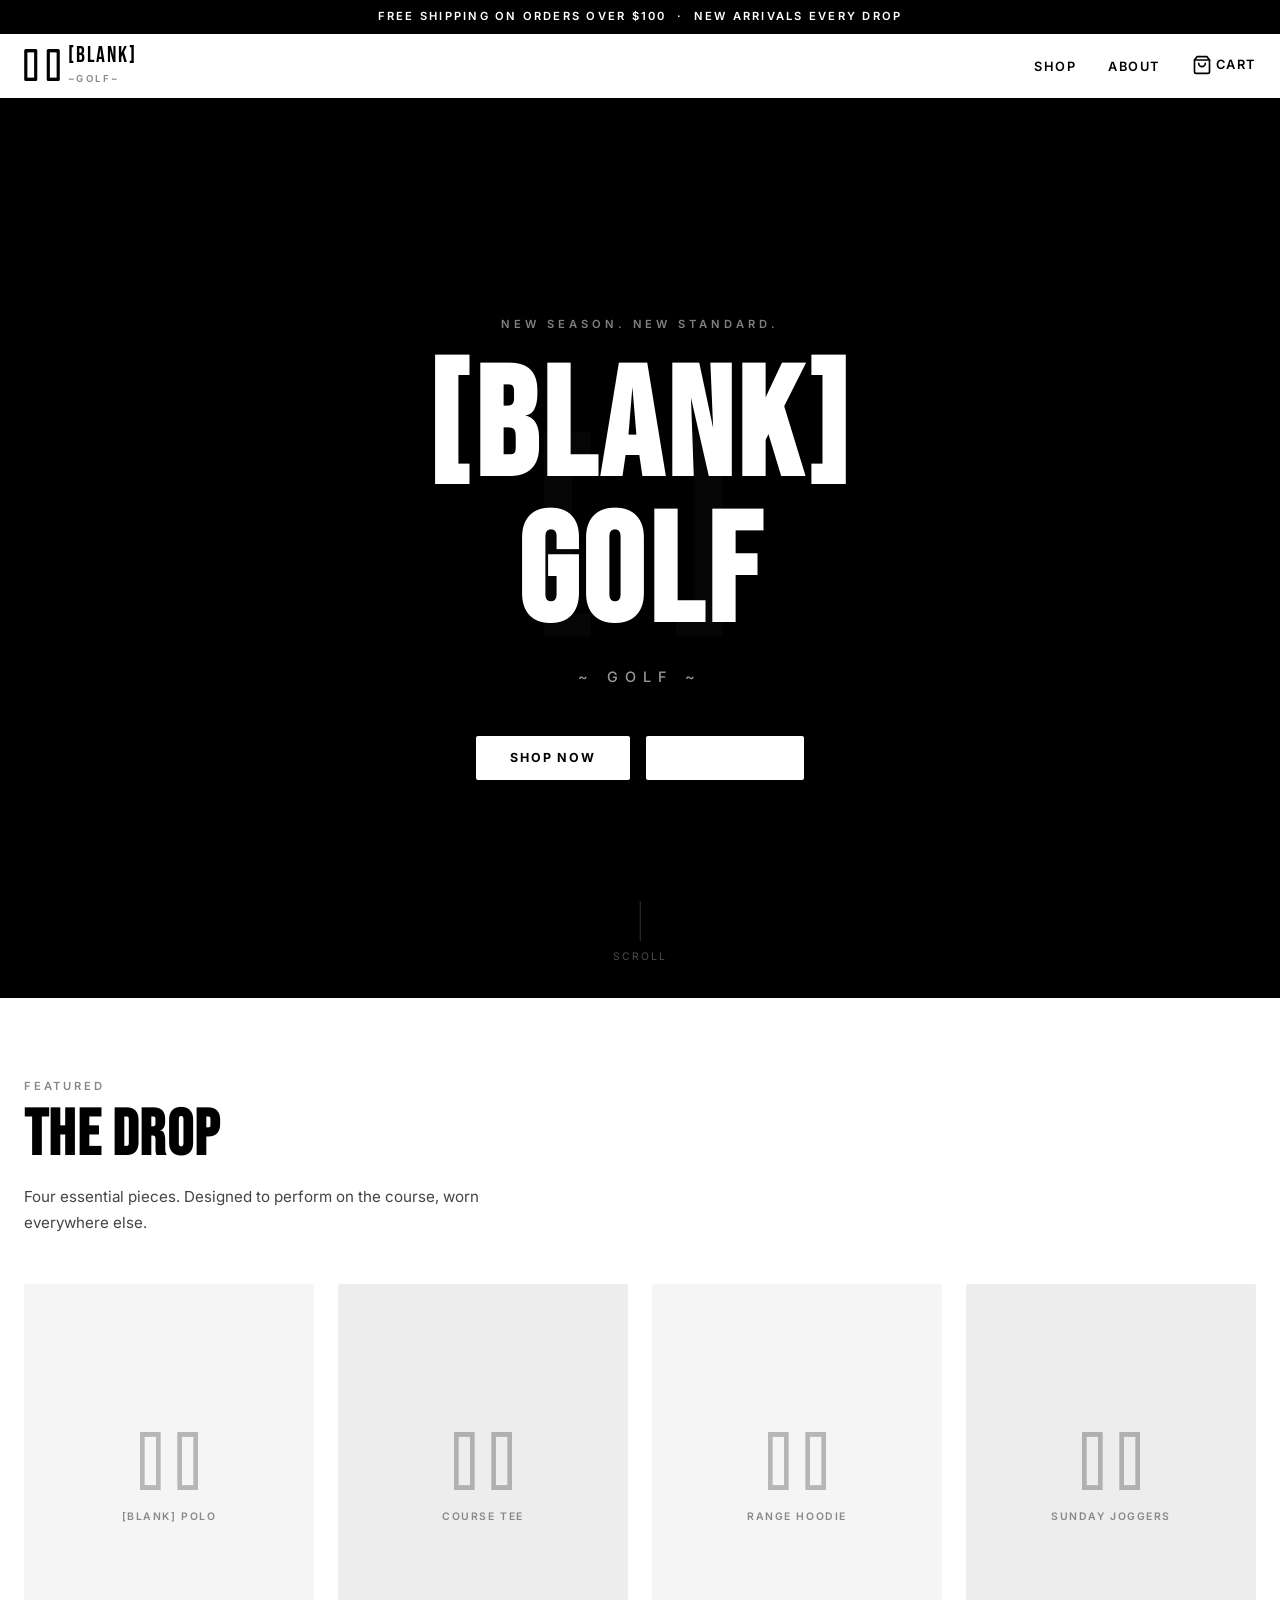
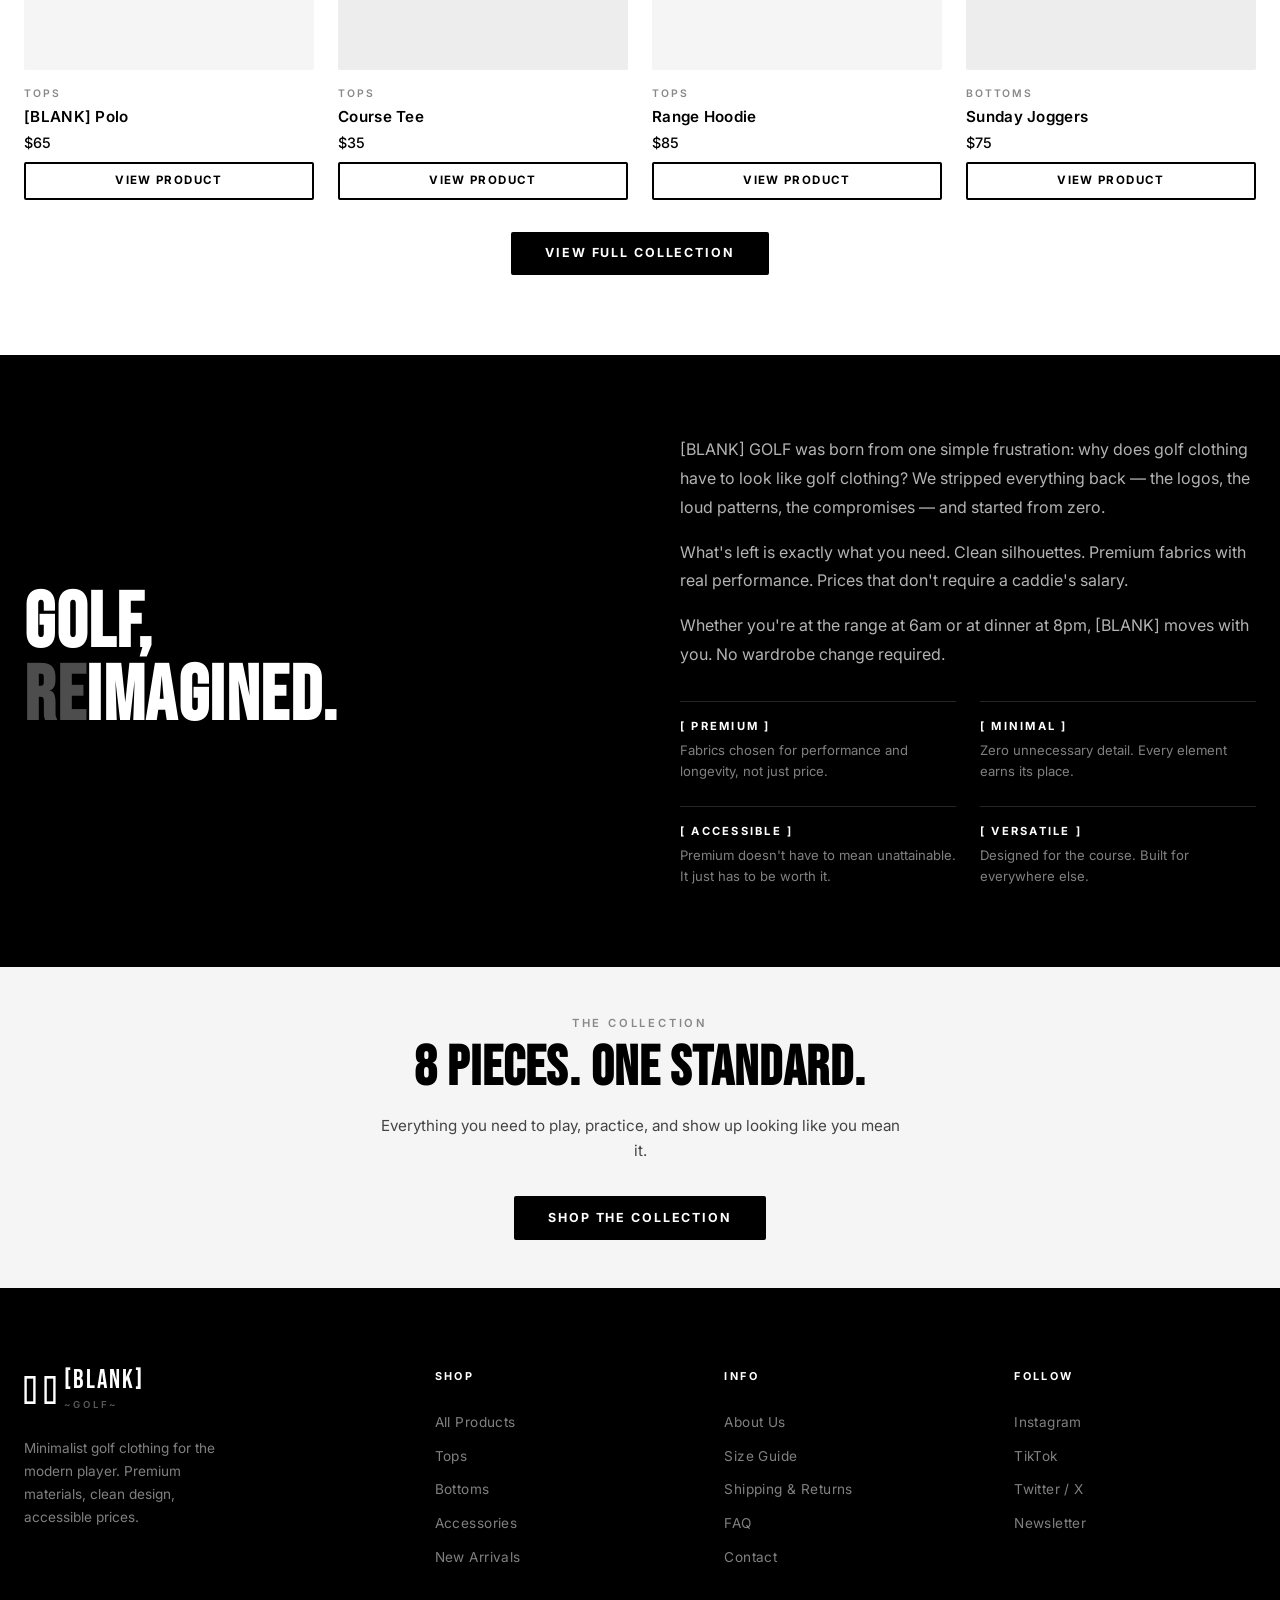
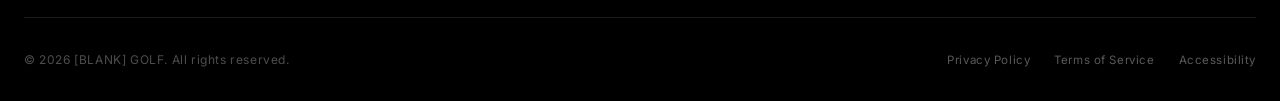
==== index.html @ a679d8b0 "Launch [BLANK] Golf ecommerce website Full static ecommerce site with homepage, shop, product detail" ====
<!DOCTYPE html>
<html lang="en">
<head>
  <meta charset="UTF-8" />
  <meta name="viewport" content="width=device-width, initial-scale=1.0" />
  <meta name="description" content="[BLANK] GOLF — Minimalist golf clothing designed for the modern player. Premium quality at accessible prices." />
  <title>[BLANK] GOLF</title>
  <link rel="preconnect" href="https://fonts.googleapis.com" />
  <link rel="preconnect" href="https://fonts.gstatic.com" crossorigin />
  <link href="https://fonts.googleapis.com/css2?family=Bebas+Neue&family=Inter:wght@300;400;500;600;700&display=swap" rel="stylesheet" />
  <link rel="stylesheet" href="css/style.css" />

  <!-- Favicon: bracket icon SVG -->
  <link rel="icon" type="image/svg+xml" href="data:image/svg+xml,%3Csvg xmlns='http://www.w3.org/2000/svg' viewBox='0 0 32 32'%3E%3Crect x='2' y='2' width='7' height='28' fill='none' stroke='%23000' stroke-width='2.5'/%3E%3Crect x='23' y='2' width='7' height='28' fill='none' stroke='%23000' stroke-width='2.5'/%3E%3C/svg%3E" />
</head>
<body>

  <!-- Promo Bar -->
  <div class="promo-bar" role="banner">
    Free shipping on orders over $100 &nbsp;·&nbsp; New arrivals every drop
  </div>

  <!-- Navigation -->
  <nav class="nav" role="navigation" aria-label="Main navigation">
    <div class="container">
      <div class="nav__inner">
        <!-- Logo -->
        <a href="index.html" class="nav__logo" aria-label="[BLANK] GOLF — Home">
          <svg class="nav__logo-svg" viewBox="0 0 40 40" fill="none" xmlns="http://www.w3.org/2000/svg" aria-hidden="true">
            <rect x="2" y="4" width="11" height="32" fill="none" stroke="#000" stroke-width="3.5" stroke-linejoin="round"/>
            <line x1="2" y1="4" x2="13" y2="4" stroke="#000" stroke-width="3.5"/>
            <line x1="2" y1="36" x2="13" y2="36" stroke="#000" stroke-width="3.5"/>
            <rect x="27" y="4" width="11" height="32" fill="none" stroke="#000" stroke-width="3.5" stroke-linejoin="round"/>
            <line x1="27" y1="4" x2="38" y2="4" stroke="#000" stroke-width="3.5"/>
            <line x1="27" y1="36" x2="38" y2="36" stroke="#000" stroke-width="3.5"/>
          </svg>
          <div>
            <span class="nav__logo-text">[BLANK]</span>
            <span class="nav__logo-sub">~golf~</span>
          </div>
        </a>

        <!-- Links -->
        <ul class="nav__links" role="list">
          <li><a href="shop.html" class="nav__link">Shop</a></li>
          <li><a href="index.html#about" class="nav__link">About</a></li>
          <li>
            <a href="cart.html" class="nav__link nav__cart" aria-label="Shopping cart">
              <svg class="nav__cart-icon" viewBox="0 0 24 24" fill="none" stroke="currentColor" stroke-width="2" stroke-linecap="round" stroke-linejoin="round" aria-hidden="true">
                <path d="M6 2L3 6v14a2 2 0 002 2h14a2 2 0 002-2V6l-3-4z"/>
                <line x1="3" y1="6" x2="21" y2="6"/>
                <path d="M16 10a4 4 0 01-8 0"/>
              </svg>
              Cart
              <span class="cart-badge" aria-live="polite" aria-label="items in cart">0</span>
            </a>
          </li>
        </ul>

        <!-- Mobile toggle -->
        <button class="nav__mobile-toggle" aria-label="Toggle menu" aria-expanded="false">
          <span></span>
          <span></span>
          <span></span>
        </button>
      </div>
    </div>
  </nav>

  <main>
    <!-- Hero Section -->
    <section class="hero" aria-label="Hero">
      <div class="hero__bg-text" aria-hidden="true">[ ]</div>
      <div class="hero__content">
        <p class="hero__eyebrow">New Season. New Standard.</p>
        <h1 class="hero__title">
          <span>[BLANK]</span>
          <span>GOLF</span>
        </h1>
        <p class="hero__subtitle">~&nbsp;Golf&nbsp;~</p>
        <div class="hero__cta">
          <a href="shop.html" class="btn btn--white">Shop Now</a>
          <a href="index.html#about" class="btn btn--outline" style="border-color:rgba(255,255,255,0.3);color:#fff;">Our Story</a>
        </div>
      </div>
      <div class="hero__scroll" aria-hidden="true">
        <div class="hero__scroll-line"></div>
        <span>Scroll</span>
      </div>
    </section>

    <!-- Featured Products -->
    <section class="section" aria-labelledby="featured-title">
      <div class="container">
        <header class="section-header fade-in">
          <p class="section-label">Featured</p>
          <h2 class="section-title" id="featured-title">The Drop</h2>
          <p class="section-desc">Four essential pieces. Designed to perform on the course, worn everywhere else.</p>
        </header>

        <div class="product-grid" role="list">

          <!-- Product 1: Polo -->
          <article class="product-card fade-in" role="listitem">
            <a href="product.html" class="product-card__image-wrap" aria-label="View [BLANK] Polo details">
              <div class="product-image">
                <svg class="product-image__bracket" width="64" height="64" viewBox="0 0 48 48" fill="none" xmlns="http://www.w3.org/2000/svg" aria-hidden="true">
                  <rect x="4" y="4" width="12" height="40" fill="none" stroke="#000" stroke-width="3.5"/>
                  <line x1="4" y1="4" x2="16" y2="4" stroke="#000" stroke-width="3.5"/>
                  <line x1="4" y1="44" x2="16" y2="44" stroke="#000" stroke-width="3.5"/>
                  <rect x="32" y="4" width="12" height="40" fill="none" stroke="#000" stroke-width="3.5"/>
                  <line x1="32" y1="4" x2="44" y2="4" stroke="#000" stroke-width="3.5"/>
                  <line x1="32" y1="44" x2="44" y2="44" stroke="#000" stroke-width="3.5"/>
                </svg>
                <span class="product-image__name">[BLANK] Polo</span>
              </div>
              <div class="product-card__overlay">
                <button class="product-card__quick-add"
                  data-add-to-cart
                  data-product-id="blank-polo"
                  data-product-name="[BLANK] Polo"
                  data-product-price="65"
                  data-product-category="tops"
                  aria-label="Quick add [BLANK] Polo to cart">
                  Quick Add
                </button>
              </div>
            </a>
            <div class="product-card__info">
              <p class="product-card__category">Tops</p>
              <h3 class="product-card__name"><a href="product.html">[BLANK] Polo</a></h3>
              <p class="product-card__price">$65</p>
              <a href="product.html" class="btn btn--outline product-card__btn">View Product</a>
            </div>
          </article>

          <!-- Product 2: Course Tee -->
          <article class="product-card fade-in" role="listitem" style="transition-delay:0.1s">
            <a href="product.html" class="product-card__image-wrap" aria-label="View Course Tee details">
              <div class="product-image" style="background:#ededed;">
                <svg class="product-image__bracket" width="64" height="64" viewBox="0 0 48 48" fill="none" xmlns="http://www.w3.org/2000/svg" aria-hidden="true">
                  <rect x="4" y="4" width="12" height="40" fill="none" stroke="#000" stroke-width="3.5"/>
                  <line x1="4" y1="4" x2="16" y2="4" stroke="#000" stroke-width="3.5"/>
                  <line x1="4" y1="44" x2="16" y2="44" stroke="#000" stroke-width="3.5"/>
                  <rect x="32" y="4" width="12" height="40" fill="none" stroke="#000" stroke-width="3.5"/>
                  <line x1="32" y1="4" x2="44" y2="4" stroke="#000" stroke-width="3.5"/>
                  <line x1="32" y1="44" x2="44" y2="44" stroke="#000" stroke-width="3.5"/>
                </svg>
                <span class="product-image__name">Course Tee</span>
              </div>
              <div class="product-card__overlay">
                <button class="product-card__quick-add"
                  data-add-to-cart
                  data-product-id="course-tee"
                  data-product-name="Course Tee"
                  data-product-price="35"
                  data-product-category="tops"
                  aria-label="Quick add Course Tee to cart">
                  Quick Add
                </button>
              </div>
            </a>
            <div class="product-card__info">
              <p class="product-card__category">Tops</p>
              <h3 class="product-card__name"><a href="shop.html">Course Tee</a></h3>
              <p class="product-card__price">$35</p>
              <a href="shop.html" class="btn btn--outline product-card__btn">View Product</a>
            </div>
          </article>

          <!-- Product 3: Range Hoodie -->
          <article class="product-card fade-in" role="listitem" style="transition-delay:0.2s">
            <a href="shop.html" class="product-card__image-wrap" aria-label="View Range Hoodie details">
              <div class="product-image">
                <svg class="product-image__bracket" width="64" height="64" viewBox="0 0 48 48" fill="none" xmlns="http://www.w3.org/2000/svg" aria-hidden="true">
                  <rect x="4" y="4" width="12" height="40" fill="none" stroke="#000" stroke-width="3.5"/>
                  <line x1="4" y1="4" x2="16" y2="4" stroke="#000" stroke-width="3.5"/>
                  <line x1="4" y1="44" x2="16" y2="44" stroke="#000" stroke-width="3.5"/>
                  <rect x="32" y="4" width="12" height="40" fill="none" stroke="#000" stroke-width="3.5"/>
                  <line x1="32" y1="4" x2="44" y2="4" stroke="#000" stroke-width="3.5"/>
                  <line x1="32" y1="44" x2="44" y2="44" stroke="#000" stroke-width="3.5"/>
                </svg>
                <span class="product-image__name">Range Hoodie</span>
              </div>
              <div class="product-card__overlay">
                <button class="product-card__quick-add"
                  data-add-to-cart
                  data-product-id="range-hoodie"
                  data-product-name="Range Hoodie"
                  data-product-price="85"
                  data-product-category="tops"
                  aria-label="Quick add Range Hoodie to cart">
                  Quick Add
                </button>
              </div>
            </a>
            <div class="product-card__info">
              <p class="product-card__category">Tops</p>
              <h3 class="product-card__name"><a href="shop.html">Range Hoodie</a></h3>
              <p class="product-card__price">$85</p>
              <a href="shop.html" class="btn btn--outline product-card__btn">View Product</a>
            </div>
          </article>

          <!-- Product 4: Sunday Joggers -->
          <article class="product-card fade-in" role="listitem" style="transition-delay:0.3s">
            <a href="shop.html" class="product-card__image-wrap" aria-label="View Sunday Joggers details">
              <div class="product-image" style="background:#ededed;">
                <svg class="product-image__bracket" width="64" height="64" viewBox="0 0 48 48" fill="none" xmlns="http://www.w3.org/2000/svg" aria-hidden="true">
                  <rect x="4" y="4" width="12" height="40" fill="none" stroke="#000" stroke-width="3.5"/>
                  <line x1="4" y1="4" x2="16" y2="4" stroke="#000" stroke-width="3.5"/>
                  <line x1="4" y1="44" x2="16" y2="44" stroke="#000" stroke-width="3.5"/>
                  <rect x="32" y="4" width="12" height="40" fill="none" stroke="#000" stroke-width="3.5"/>
                  <line x1="32" y1="4" x2="44" y2="4" stroke="#000" stroke-width="3.5"/>
                  <line x1="32" y1="44" x2="44" y2="44" stroke="#000" stroke-width="3.5"/>
                </svg>
                <span class="product-image__name">Sunday Joggers</span>
              </div>
              <div class="product-card__overlay">
                <button class="product-card__quick-add"
                  data-add-to-cart
                  data-product-id="sunday-joggers"
                  data-product-name="Sunday Joggers"
                  data-product-price="75"
                  data-product-category="bottoms"
                  aria-label="Quick add Sunday Joggers to cart">
                  Quick Add
                </button>
              </div>
            </a>
            <div class="product-card__info">
              <p class="product-card__category">Bottoms</p>
              <h3 class="product-card__name"><a href="shop.html">Sunday Joggers</a></h3>
              <p class="product-card__price">$75</p>
              <a href="shop.html" class="btn btn--outline product-card__btn">View Product</a>
            </div>
          </article>

        </div>

        <div class="text-center mt-xl fade-in">
          <a href="shop.html" class="btn btn--primary">View Full Collection</a>
        </div>
      </div>
    </section>

    <!-- Brand Statement Section -->
    <section class="brand-statement" id="about" aria-labelledby="brand-heading">
      <div class="container">
        <div class="brand-statement__inner">
          <div class="fade-in">
            <h2 class="brand-statement__heading" id="brand-heading">
              Golf,<br />
              <em>Re</em>imagined.
            </h2>
          </div>
          <div class="fade-in" style="transition-delay:0.15s">
            <div class="brand-statement__body">
              <p>
                [BLANK] GOLF was born from one simple frustration: why does golf clothing
                have to look like golf clothing? We stripped everything back — the logos,
                the loud patterns, the compromises — and started from zero.
              </p>
              <p>
                What's left is exactly what you need. Clean silhouettes. Premium fabrics
                with real performance. Prices that don't require a caddie's salary.
              </p>
              <p>
                Whether you're at the range at 6am or at dinner at 8pm, [BLANK] moves
                with you. No wardrobe change required.
              </p>
            </div>
            <div class="brand-statement__pillars">
              <div class="brand-pillar fade-in" style="transition-delay:0.2s">
                <p class="brand-pillar__title">[ Premium ]</p>
                <p class="brand-pillar__desc">Fabrics chosen for performance and longevity, not just price.</p>
              </div>
              <div class="brand-pillar fade-in" style="transition-delay:0.25s">
                <p class="brand-pillar__title">[ Minimal ]</p>
                <p class="brand-pillar__desc">Zero unnecessary detail. Every element earns its place.</p>
              </div>
              <div class="brand-pillar fade-in" style="transition-delay:0.3s">
                <p class="brand-pillar__title">[ Accessible ]</p>
                <p class="brand-pillar__desc">Premium doesn't have to mean unattainable. It just has to be worth it.</p>
              </div>
              <div class="brand-pillar fade-in" style="transition-delay:0.35s">
                <p class="brand-pillar__title">[ Versatile ]</p>
                <p class="brand-pillar__desc">Designed for the course. Built for everywhere else.</p>
              </div>
            </div>
          </div>
        </div>
      </div>
    </section>

    <!-- Final CTA Strip -->
    <section class="section section--sm" aria-label="Call to action" style="background:var(--gray-light);">
      <div class="container text-center">
        <div class="fade-in">
          <p class="section-label">The Collection</p>
          <h2 class="section-title" style="font-size:clamp(2rem,5vw,3.5rem);">8 Pieces. One Standard.</h2>
          <p class="section-desc" style="margin:var(--spacing-md) auto var(--spacing-xl);">Everything you need to play, practice, and show up looking like you mean it.</p>
          <a href="shop.html" class="btn btn--primary">Shop the Collection</a>
        </div>
      </div>
    </section>

  </main>

  <!-- Footer -->
  <footer class="footer" role="contentinfo">
    <div class="container">
      <div class="footer__inner">
        <!-- Brand Column -->
        <div>
          <div class="footer__brand-logo">
            <svg width="32" height="32" viewBox="0 0 40 40" fill="none" xmlns="http://www.w3.org/2000/svg" aria-hidden="true">
              <rect x="2" y="4" width="11" height="32" fill="none" stroke="#fff" stroke-width="3"/>
              <line x1="2" y1="4" x2="13" y2="4" stroke="#fff" stroke-width="3"/>
              <line x1="2" y1="36" x2="13" y2="36" stroke="#fff" stroke-width="3"/>
              <rect x="27" y="4" width="11" height="32" fill="none" stroke="#fff" stroke-width="3"/>
              <line x1="27" y1="4" x2="38" y2="4" stroke="#fff" stroke-width="3"/>
              <line x1="27" y1="36" x2="38" y2="36" stroke="#fff" stroke-width="3"/>
            </svg>
            <div>
              <span class="footer__brand-name">[BLANK]</span>
              <span class="footer__brand-sub">~golf~</span>
            </div>
          </div>
          <p class="footer__tagline">Minimalist golf clothing for the modern player. Premium materials, clean design, accessible prices.</p>
        </div>

        <!-- Shop Column -->
        <div>
          <p class="footer__col-title">Shop</p>
          <ul class="footer__links">
            <li><a href="shop.html" class="footer__link">All Products</a></li>
            <li><a href="shop.html" class="footer__link">Tops</a></li>
            <li><a href="shop.html" class="footer__link">Bottoms</a></li>
            <li><a href="shop.html" class="footer__link">Accessories</a></li>
            <li><a href="shop.html" class="footer__link">New Arrivals</a></li>
          </ul>
        </div>

        <!-- Info Column -->
        <div>
          <p class="footer__col-title">Info</p>
          <ul class="footer__links">
            <li><a href="index.html#about" class="footer__link">About Us</a></li>
            <li><a href="#" class="footer__link">Size Guide</a></li>
            <li><a href="#" class="footer__link">Shipping &amp; Returns</a></li>
            <li><a href="#" class="footer__link">FAQ</a></li>
            <li><a href="#" class="footer__link">Contact</a></li>
          </ul>
        </div>

        <!-- Follow Column -->
        <div>
          <p class="footer__col-title">Follow</p>
          <ul class="footer__links">
            <li><a href="#" class="footer__link">Instagram</a></li>
            <li><a href="#" class="footer__link">TikTok</a></li>
            <li><a href="#" class="footer__link">Twitter / X</a></li>
            <li><a href="#" class="footer__link">Newsletter</a></li>
          </ul>
        </div>
      </div>

      <div class="footer__bottom">
        <p class="footer__copy">&copy; 2026 [BLANK] GOLF. All rights reserved.</p>
        <nav class="footer__bottom-links" aria-label="Legal">
          <a href="#" class="footer__bottom-link">Privacy Policy</a>
          <a href="#" class="footer__bottom-link">Terms of Service</a>
          <a href="#" class="footer__bottom-link">Accessibility</a>
        </nav>
      </div>
    </div>
  </footer>

  <div id="toast" class="toast" role="alert" aria-live="polite"></div>
  <script src="js/main.js"></script>
</body>
</html>
---- css/style.css ----
/* =========================================
   [BLANK] GOLF — Main Stylesheet
   ========================================= */

@import url('https://fonts.googleapis.com/css2?family=Bebas+Neue&family=Inter:wght@300;400;500;600;700&display=swap');

/* =========================================
   CSS Custom Properties
   ========================================= */
:root {
  --black: #000000;
  --white: #ffffff;
  --gray-light: #f5f5f5;
  --gray-mid: #e0e0e0;
  --gray-dark: #888888;
  --gray-text: #444444;

  --font-heading: 'Bebas Neue', 'Arial Narrow', Arial, sans-serif;
  --font-body: 'Inter', -apple-system, BlinkMacSystemFont, 'Segoe UI', sans-serif;

  --spacing-xs: 0.25rem;
  --spacing-sm: 0.5rem;
  --spacing-md: 1rem;
  --spacing-lg: 1.5rem;
  --spacing-xl: 2rem;
  --spacing-2xl: 3rem;
  --spacing-3xl: 5rem;

  --border-radius: 2px;
  --transition: 0.2s ease;
  --transition-slow: 0.4s ease;

  --nav-height: 64px;
  --max-width: 1280px;
  --content-width: 1100px;
}

/* =========================================
   Reset & Base
   ========================================= */
*, *::before, *::after {
  box-sizing: border-box;
  margin: 0;
  padding: 0;
}

html {
  font-size: 16px;
  scroll-behavior: smooth;
  -webkit-text-size-adjust: 100%;
}

body {
  font-family: var(--font-body);
  font-weight: 400;
  color: var(--black);
  background-color: var(--white);
  line-height: 1.6;
  -webkit-font-smoothing: antialiased;
  -moz-osx-font-smoothing: grayscale;
}

img {
  max-width: 100%;
  height: auto;
  display: block;
}

a {
  color: inherit;
  text-decoration: none;
}

button {
  cursor: pointer;
  font-family: var(--font-body);
  border: none;
  background: none;
  font-size: inherit;
}

ul, ol {
  list-style: none;
}

/* =========================================
   Typography
   ========================================= */
h1, h2, h3, h4, h5 {
  font-family: var(--font-heading);
  line-height: 1.05;
  letter-spacing: 0.02em;
}

.label {
  font-family: var(--font-body);
  font-size: 0.7rem;
  font-weight: 600;
  letter-spacing: 0.18em;
  text-transform: uppercase;
}

.small-caps {
  font-variant: small-caps;
  font-size: 0.85em;
  letter-spacing: 0.1em;
}

/* =========================================
   Layout Utilities
   ========================================= */
.container {
  width: 100%;
  max-width: var(--max-width);
  margin: 0 auto;
  padding: 0 var(--spacing-lg);
}

.container--narrow {
  max-width: var(--content-width);
}

.section {
  padding: var(--spacing-3xl) 0;
}

.section--sm {
  padding: var(--spacing-2xl) 0;
}

.grid-2 {
  display: grid;
  grid-template-columns: 1fr 1fr;
  gap: var(--spacing-xl);
}

.grid-4 {
  display: grid;
  grid-template-columns: repeat(4, 1fr);
  gap: var(--spacing-xl);
}

/* =========================================
   Navigation
   ========================================= */
.nav {
  position: sticky;
  top: 0;
  z-index: 1000;
  background: var(--white);
  height: var(--nav-height);
  display: flex;
  align-items: center;
  border-bottom: 1px solid transparent;
  transition: border-color var(--transition);
}

.nav.scrolled {
  border-bottom-color: var(--gray-mid);
}

.nav__inner {
  display: flex;
  align-items: center;
  justify-content: space-between;
  width: 100%;
}

.nav__logo {
  display: flex;
  align-items: center;
  gap: var(--spacing-sm);
  text-decoration: none;
}

.nav__logo-svg {
  width: 36px;
  height: 36px;
  flex-shrink: 0;
}

.nav__logo-text {
  font-family: var(--font-heading);
  font-size: 1.4rem;
  letter-spacing: 0.08em;
  line-height: 1;
  color: var(--black);
}

.nav__logo-sub {
  font-family: var(--font-body);
  font-size: 0.6rem;
  font-weight: 600;
  letter-spacing: 0.25em;
  text-transform: uppercase;
  color: var(--gray-dark);
  display: block;
  margin-top: 1px;
}

.nav__links {
  display: flex;
  align-items: center;
  gap: var(--spacing-xl);
}

.nav__link {
  font-family: var(--font-body);
  font-size: 0.8rem;
  font-weight: 600;
  letter-spacing: 0.12em;
  text-transform: uppercase;
  color: var(--black);
  text-decoration: none;
  position: relative;
  transition: opacity var(--transition);
}

.nav__link::after {
  content: '';
  position: absolute;
  bottom: -3px;
  left: 0;
  width: 0;
  height: 1px;
  background: var(--black);
  transition: width var(--transition);
}

.nav__link:hover::after,
.nav__link.active::after {
  width: 100%;
}

.nav__link:hover {
  opacity: 0.7;
}

.nav__cart {
  position: relative;
  display: flex;
  align-items: center;
  gap: var(--spacing-xs);
}

.nav__cart-icon {
  width: 20px;
  height: 20px;
}

.cart-badge {
  position: absolute;
  top: -8px;
  right: -10px;
  background: var(--black);
  color: var(--white);
  font-size: 0.6rem;
  font-weight: 700;
  width: 18px;
  height: 18px;
  border-radius: 50%;
  display: flex;
  align-items: center;
  justify-content: center;
  opacity: 0;
  transform: scale(0);
  transition: opacity var(--transition), transform var(--transition);
}

.cart-badge.visible {
  opacity: 1;
  transform: scale(1);
}

.nav__mobile-toggle {
  display: none;
  flex-direction: column;
  gap: 5px;
  width: 24px;
  cursor: pointer;
  padding: 4px;
}

.nav__mobile-toggle span {
  display: block;
  width: 100%;
  height: 2px;
  background: var(--black);
  transition: var(--transition);
}

/* =========================================
   Buttons
   ========================================= */
.btn {
  display: inline-flex;
  align-items: center;
  justify-content: center;
  font-family: var(--font-body);
  font-size: 0.78rem;
  font-weight: 700;
  letter-spacing: 0.15em;
  text-transform: uppercase;
  padding: 0.85rem 2rem;
  border: 2px solid var(--black);
  cursor: pointer;
  transition: background var(--transition), color var(--transition), transform 0.15s ease;
  border-radius: var(--border-radius);
  text-decoration: none;
  white-space: nowrap;
  line-height: 1;
}

.btn--primary {
  background: var(--black);
  color: var(--white);
}

.btn--primary:hover {
  background: var(--white);
  color: var(--black);
}

.btn--outline {
  background: var(--white);
  color: var(--black);
}

.btn--outline:hover {
  background: var(--black);
  color: var(--white);
}

.btn--white {
  background: var(--white);
  color: var(--black);
  border-color: var(--white);
}

.btn--white:hover {
  background: transparent;
  color: var(--white);
  border-color: var(--white);
}

.btn--full {
  width: 100%;
}

.btn:active {
  transform: scale(0.98);
}

.btn:disabled {
  opacity: 0.4;
  cursor: not-allowed;
}

/* =========================================
   Hero Section
   ========================================= */
.hero {
  background: var(--black);
  min-height: 100vh;
  min-height: 100dvh;
  display: flex;
  align-items: center;
  justify-content: center;
  position: relative;
  overflow: hidden;
}

.hero__bg-text {
  position: absolute;
  font-family: var(--font-heading);
  font-size: clamp(8rem, 20vw, 22rem);
  color: rgba(255, 255, 255, 0.025);
  white-space: nowrap;
  user-select: none;
  pointer-events: none;
  letter-spacing: 0.05em;
  top: 50%;
  left: 50%;
  transform: translate(-50%, -50%);
  line-height: 1;
}

.hero__content {
  position: relative;
  z-index: 1;
  text-align: center;
  padding: var(--spacing-2xl) var(--spacing-lg);
}

.hero__eyebrow {
  font-family: var(--font-body);
  font-size: 0.7rem;
  font-weight: 600;
  letter-spacing: 0.35em;
  text-transform: uppercase;
  color: rgba(255, 255, 255, 0.5);
  margin-bottom: var(--spacing-lg);
}

.hero__title {
  font-family: var(--font-heading);
  font-size: clamp(4rem, 12vw, 10rem);
  color: var(--white);
  line-height: 0.95;
  letter-spacing: 0.03em;
  margin-bottom: var(--spacing-md);
}

.hero__title span {
  display: block;
}

.hero__subtitle {
  font-family: var(--font-body);
  font-size: clamp(0.75rem, 2vw, 0.9rem);
  font-weight: 500;
  letter-spacing: 0.5em;
  text-transform: uppercase;
  color: rgba(255, 255, 255, 0.6);
  margin-bottom: var(--spacing-2xl);
}

.hero__cta {
  display: flex;
  gap: var(--spacing-md);
  justify-content: center;
  flex-wrap: wrap;
}

.hero__scroll {
  position: absolute;
  bottom: var(--spacing-xl);
  left: 50%;
  transform: translateX(-50%);
  display: flex;
  flex-direction: column;
  align-items: center;
  gap: var(--spacing-sm);
  color: rgba(255, 255, 255, 0.3);
  font-size: 0.65rem;
  letter-spacing: 0.2em;
  text-transform: uppercase;
}

.hero__scroll-line {
  width: 1px;
  height: 40px;
  background: rgba(255, 255, 255, 0.2);
  animation: scrollPulse 2s ease infinite;
}

@keyframes scrollPulse {
  0%, 100% { opacity: 0.2; }
  50% { opacity: 0.8; }
}

/* =========================================
   Section Headers
   ========================================= */
.section-header {
  margin-bottom: var(--spacing-2xl);
}

.section-header--center {
  text-align: center;
}

.section-label {
  font-size: 0.7rem;
  font-weight: 600;
  letter-spacing: 0.25em;
  text-transform: uppercase;
  color: var(--gray-dark);
  margin-bottom: var(--spacing-sm);
}

.section-title {
  font-family: var(--font-heading);
  font-size: clamp(2.5rem, 5vw, 4rem);
  line-height: 1;
  letter-spacing: 0.02em;
}

.section-desc {
  font-size: 0.95rem;
  color: var(--gray-text);
  margin-top: var(--spacing-md);
  max-width: 520px;
  line-height: 1.7;
}

.section-header--center .section-desc {
  margin-left: auto;
  margin-right: auto;
}

/* =========================================
   Product Cards
   ========================================= */
.product-grid {
  display: grid;
  grid-template-columns: repeat(4, 1fr);
  gap: var(--spacing-lg);
}

.product-grid--3 {
  grid-template-columns: repeat(3, 1fr);
}

.product-card {
  display: flex;
  flex-direction: column;
  cursor: pointer;
  group: true;
}

.product-card__image-wrap {
  position: relative;
  overflow: hidden;
  background: var(--gray-light);
  aspect-ratio: 3/4;
  margin-bottom: var(--spacing-md);
  border-radius: var(--border-radius);
}

.product-card__image-wrap:hover .product-card__overlay {
  opacity: 1;
}

.product-card__image-wrap:hover .product-image {
  transform: scale(1.04);
}

.product-image {
  width: 100%;
  height: 100%;
  display: flex;
  align-items: center;
  justify-content: center;
  flex-direction: column;
  gap: var(--spacing-md);
  transition: transform var(--transition-slow);
  background: var(--gray-light);
}

.product-image__bracket {
  opacity: 0.25;
}

.product-image__name {
  font-family: var(--font-body);
  font-size: 0.65rem;
  font-weight: 600;
  letter-spacing: 0.15em;
  text-transform: uppercase;
  color: var(--gray-dark);
  text-align: center;
  padding: 0 var(--spacing-md);
}

.product-card__overlay {
  position: absolute;
  inset: 0;
  background: rgba(0, 0, 0, 0.06);
  opacity: 0;
  transition: opacity var(--transition);
  display: flex;
  align-items: flex-end;
  justify-content: center;
  padding: var(--spacing-md);
}

.product-card__quick-add {
  background: var(--black);
  color: var(--white);
  font-family: var(--font-body);
  font-size: 0.7rem;
  font-weight: 700;
  letter-spacing: 0.15em;
  text-transform: uppercase;
  padding: 0.75rem 1.25rem;
  border: none;
  cursor: pointer;
  width: 100%;
  transition: background var(--transition);
}

.product-card__quick-add:hover {
  background: #222;
}

.product-card__info {
  flex: 1;
  display: flex;
  flex-direction: column;
}

.product-card__category {
  font-size: 0.65rem;
  font-weight: 600;
  letter-spacing: 0.18em;
  text-transform: uppercase;
  color: var(--gray-dark);
  margin-bottom: var(--spacing-xs);
}

.product-card__name {
  font-family: var(--font-body);
  font-size: 0.95rem;
  font-weight: 600;
  color: var(--black);
  margin-bottom: var(--spacing-xs);
  line-height: 1.3;
}

.product-card__price {
  font-size: 0.9rem;
  font-weight: 500;
  color: var(--black);
  margin-top: auto;
}

.product-card__btn {
  margin-top: var(--spacing-sm);
  width: 100%;
  padding: 0.7rem 1rem;
  font-size: 0.72rem;
  letter-spacing: 0.12em;
}

/* =========================================
   Brand Statement Section
   ========================================= */
.brand-statement {
  background: var(--black);
  color: var(--white);
  padding: var(--spacing-3xl) 0;
}

.brand-statement__inner {
  display: grid;
  grid-template-columns: 1fr 1fr;
  gap: var(--spacing-3xl);
  align-items: center;
}

.brand-statement__heading {
  font-family: var(--font-heading);
  font-size: clamp(3rem, 6vw, 5.5rem);
  line-height: 0.95;
  letter-spacing: 0.02em;
}

.brand-statement__heading em {
  font-style: normal;
  opacity: 0.3;
}

.brand-statement__body {
  font-size: 1rem;
  line-height: 1.8;
  color: rgba(255, 255, 255, 0.7);
}

.brand-statement__body p + p {
  margin-top: var(--spacing-md);
}

.brand-statement__pillars {
  display: grid;
  grid-template-columns: 1fr 1fr;
  gap: var(--spacing-lg);
  margin-top: var(--spacing-xl);
}

.brand-pillar {
  border-top: 1px solid rgba(255, 255, 255, 0.15);
  padding-top: var(--spacing-md);
}

.brand-pillar__title {
  font-family: var(--font-body);
  font-size: 0.7rem;
  font-weight: 700;
  letter-spacing: 0.2em;
  text-transform: uppercase;
  color: var(--white);
  margin-bottom: var(--spacing-xs);
}

.brand-pillar__desc {
  font-size: 0.82rem;
  color: rgba(255, 255, 255, 0.5);
  line-height: 1.6;
}

/* =========================================
   Shop Page — Filters
   ========================================= */
.page-header {
  background: var(--black);
  color: var(--white);
  padding: var(--spacing-3xl) 0 var(--spacing-2xl);
  text-align: center;
}

.page-header__title {
  font-family: var(--font-heading);
  font-size: clamp(3rem, 8vw, 7rem);
  letter-spacing: 0.05em;
  line-height: 1;
}

.page-header__sub {
  font-size: 0.75rem;
  font-weight: 500;
  letter-spacing: 0.3em;
  text-transform: uppercase;
  color: rgba(255, 255, 255, 0.4);
  margin-top: var(--spacing-md);
}

.filter-bar {
  display: flex;
  align-items: center;
  gap: var(--spacing-xs);
  padding: var(--spacing-xl) 0;
  border-bottom: 1px solid var(--gray-mid);
  overflow-x: auto;
  -webkit-overflow-scrolling: touch;
  scrollbar-width: none;
}

.filter-bar::-webkit-scrollbar {
  display: none;
}

.filter-btn {
  font-family: var(--font-body);
  font-size: 0.75rem;
  font-weight: 600;
  letter-spacing: 0.12em;
  text-transform: uppercase;
  padding: 0.5rem 1.2rem;
  border: 1px solid var(--gray-mid);
  background: var(--white);
  color: var(--gray-dark);
  cursor: pointer;
  transition: all var(--transition);
  white-space: nowrap;
  border-radius: var(--border-radius);
}

.filter-btn:hover {
  border-color: var(--black);
  color: var(--black);
}

.filter-btn.active {
  background: var(--black);
  color: var(--white);
  border-color: var(--black);
}

.shop-grid {
  display: grid;
  grid-template-columns: repeat(4, 1fr);
  gap: var(--spacing-xl) var(--spacing-lg);
  padding: var(--spacing-2xl) 0;
}

.shop-product-card {
  opacity: 1;
  transition: opacity var(--transition);
}

.shop-product-card.hidden {
  display: none;
}

/* =========================================
   Product Detail Page
   ========================================= */
.product-detail {
  padding: var(--spacing-2xl) 0 var(--spacing-3xl);
}

.product-detail__layout {
  display: grid;
  grid-template-columns: 1fr 1fr;
  gap: var(--spacing-3xl);
  align-items: start;
}

.product-detail__image-main {
  background: var(--gray-light);
  aspect-ratio: 3/4;
  display: flex;
  align-items: center;
  justify-content: center;
  flex-direction: column;
  gap: var(--spacing-lg);
  border-radius: var(--border-radius);
  position: sticky;
  top: calc(var(--nav-height) + var(--spacing-lg));
}

.product-detail__image-main .product-image__bracket {
  opacity: 0.2;
}

.product-detail__image-main .product-image__name {
  font-size: 0.75rem;
  letter-spacing: 0.2em;
}

.product-detail__thumbnails {
  display: flex;
  gap: var(--spacing-sm);
  margin-top: var(--spacing-md);
}

.product-thumb {
  width: 72px;
  height: 90px;
  background: var(--gray-light);
  border: 2px solid transparent;
  cursor: pointer;
  border-radius: var(--border-radius);
  display: flex;
  align-items: center;
  justify-content: center;
  transition: border-color var(--transition);
}

.product-thumb.active {
  border-color: var(--black);
}

.product-thumb:hover {
  border-color: var(--gray-dark);
}

.product-detail__info {
  padding-top: var(--spacing-sm);
}

.product-detail__category {
  font-size: 0.7rem;
  font-weight: 600;
  letter-spacing: 0.2em;
  text-transform: uppercase;
  color: var(--gray-dark);
  margin-bottom: var(--spacing-sm);
}

.product-detail__name {
  font-family: var(--font-heading);
  font-size: clamp(2.5rem, 4vw, 3.5rem);
  line-height: 1;
  letter-spacing: 0.02em;
  margin-bottom: var(--spacing-md);
}

.product-detail__price {
  font-size: 1.5rem;
  font-weight: 600;
  margin-bottom: var(--spacing-xl);
}

.product-detail__divider {
  border: none;
  border-top: 1px solid var(--gray-mid);
  margin: var(--spacing-xl) 0;
}

.product-detail__option-label {
  font-size: 0.72rem;
  font-weight: 700;
  letter-spacing: 0.15em;
  text-transform: uppercase;
  margin-bottom: var(--spacing-sm);
  display: flex;
  justify-content: space-between;
}

.product-detail__option-label span {
  font-weight: 400;
  color: var(--gray-dark);
  text-transform: none;
  letter-spacing: 0;
}

.size-grid {
  display: flex;
  gap: var(--spacing-sm);
  flex-wrap: wrap;
  margin-bottom: var(--spacing-xl);
}

.size-btn {
  width: 52px;
  height: 52px;
  border: 1.5px solid var(--gray-mid);
  background: var(--white);
  font-family: var(--font-body);
  font-size: 0.78rem;
  font-weight: 600;
  cursor: pointer;
  transition: all var(--transition);
  border-radius: var(--border-radius);
}

.size-btn:hover {
  border-color: var(--black);
}

.size-btn.active {
  background: var(--black);
  color: var(--white);
  border-color: var(--black);
}

.size-btn.unavailable {
  opacity: 0.3;
  cursor: not-allowed;
  text-decoration: line-through;
}

.color-grid {
  display: flex;
  gap: var(--spacing-sm);
  margin-bottom: var(--spacing-xl);
}

.color-btn {
  display: flex;
  align-items: center;
  gap: var(--spacing-sm);
  padding: 0.5rem 1rem;
  border: 1.5px solid var(--gray-mid);
  background: var(--white);
  font-family: var(--font-body);
  font-size: 0.75rem;
  font-weight: 600;
  cursor: pointer;
  transition: all var(--transition);
  border-radius: var(--border-radius);
}

.color-swatch {
  width: 16px;
  height: 16px;
  border-radius: 50%;
  border: 1px solid var(--gray-mid);
  flex-shrink: 0;
}

.color-swatch--black { background: #000; }
.color-swatch--white { background: #fff; }
.color-swatch--charcoal { background: #3a3a3a; }

.color-btn:hover {
  border-color: var(--black);
}

.color-btn.active {
  border-color: var(--black);
  background: var(--gray-light);
}

.qty-control {
  display: flex;
  align-items: center;
  border: 1.5px solid var(--gray-mid);
  border-radius: var(--border-radius);
  overflow: hidden;
  width: fit-content;
  margin-bottom: var(--spacing-xl);
}

.qty-btn {
  width: 44px;
  height: 44px;
  background: var(--white);
  border: none;
  font-size: 1.2rem;
  cursor: pointer;
  transition: background var(--transition);
  display: flex;
  align-items: center;
  justify-content: center;
}

.qty-btn:hover {
  background: var(--gray-light);
}

.qty-value {
  width: 52px;
  height: 44px;
  text-align: center;
  border: none;
  border-left: 1.5px solid var(--gray-mid);
  border-right: 1.5px solid var(--gray-mid);
  font-family: var(--font-body);
  font-size: 0.9rem;
  font-weight: 600;
  outline: none;
}

.product-detail__add {
  padding: 1rem;
  font-size: 0.82rem;
  letter-spacing: 0.18em;
  margin-bottom: var(--spacing-lg);
}

.product-detail__desc {
  font-size: 0.9rem;
  color: var(--gray-text);
  line-height: 1.8;
}

.product-detail__desc p + p {
  margin-top: var(--spacing-md);
}

.product-details-accordion {
  margin-top: var(--spacing-xl);
}

.accordion-item {
  border-top: 1px solid var(--gray-mid);
}

.accordion-item:last-child {
  border-bottom: 1px solid var(--gray-mid);
}

.accordion-trigger {
  width: 100%;
  display: flex;
  align-items: center;
  justify-content: space-between;
  padding: var(--spacing-md) 0;
  font-family: var(--font-body);
  font-size: 0.78rem;
  font-weight: 700;
  letter-spacing: 0.12em;
  text-transform: uppercase;
  cursor: pointer;
  background: none;
  border: none;
  text-align: left;
  transition: opacity var(--transition);
}

.accordion-trigger:hover {
  opacity: 0.6;
}

.accordion-trigger__icon {
  width: 16px;
  height: 16px;
  transition: transform var(--transition);
  flex-shrink: 0;
}

.accordion-item.open .accordion-trigger__icon {
  transform: rotate(45deg);
}

.accordion-content {
  max-height: 0;
  overflow: hidden;
  transition: max-height var(--transition-slow);
}

.accordion-item.open .accordion-content {
  max-height: 400px;
}

.accordion-content__inner {
  padding-bottom: var(--spacing-lg);
  font-size: 0.875rem;
  color: var(--gray-text);
  line-height: 1.7;
}

.accordion-content__inner ul {
  list-style: none;
  margin-top: var(--spacing-sm);
}

.accordion-content__inner ul li {
  padding: 0.25rem 0;
  padding-left: 1rem;
  position: relative;
}

.accordion-content__inner ul li::before {
  content: '—';
  position: absolute;
  left: 0;
  color: var(--gray-dark);
  font-size: 0.8rem;
}

/* =========================================
   Cart Page
   ========================================= */
.cart-page {
  padding: var(--spacing-2xl) 0 var(--spacing-3xl);
  min-height: calc(100vh - var(--nav-height));
}

.cart-page__title {
  font-family: var(--font-heading);
  font-size: clamp(2.5rem, 5vw, 4rem);
  margin-bottom: var(--spacing-2xl);
  letter-spacing: 0.02em;
}

.cart-layout {
  display: grid;
  grid-template-columns: 1fr 360px;
  gap: var(--spacing-2xl);
  align-items: start;
}

.cart-items {
  border-top: 2px solid var(--black);
}

.cart-item {
  display: grid;
  grid-template-columns: 100px 1fr auto;
  gap: var(--spacing-lg);
  padding: var(--spacing-lg) 0;
  border-bottom: 1px solid var(--gray-mid);
  align-items: start;
}

.cart-item__image {
  background: var(--gray-light);
  aspect-ratio: 3/4;
  display: flex;
  align-items: center;
  justify-content: center;
  border-radius: var(--border-radius);
  overflow: hidden;
}

.cart-item__image svg {
  opacity: 0.2;
}

.cart-item__details {
  flex: 1;
}

.cart-item__name {
  font-family: var(--font-body);
  font-size: 0.95rem;
  font-weight: 600;
  margin-bottom: var(--spacing-xs);
}

.cart-item__meta {
  font-size: 0.8rem;
  color: var(--gray-dark);
  margin-bottom: var(--spacing-md);
  letter-spacing: 0.05em;
}

.cart-item__qty {
  display: flex;
  align-items: center;
  gap: var(--spacing-sm);
}

.cart-item__qty-btn {
  width: 28px;
  height: 28px;
  border: 1px solid var(--gray-mid);
  background: var(--white);
  font-size: 1rem;
  cursor: pointer;
  display: flex;
  align-items: center;
  justify-content: center;
  transition: all var(--transition);
  border-radius: var(--border-radius);
}

.cart-item__qty-btn:hover {
  border-color: var(--black);
}

.cart-item__qty-num {
  font-size: 0.9rem;
  font-weight: 600;
  width: 28px;
  text-align: center;
}

.cart-item__right {
  display: flex;
  flex-direction: column;
  align-items: flex-end;
  gap: var(--spacing-md);
}

.cart-item__price {
  font-size: 0.95rem;
  font-weight: 600;
}

.cart-item__remove {
  font-size: 0.7rem;
  font-weight: 600;
  letter-spacing: 0.1em;
  text-transform: uppercase;
  color: var(--gray-dark);
  cursor: pointer;
  background: none;
  border: none;
  text-decoration: underline;
  text-underline-offset: 2px;
  transition: color var(--transition);
}

.cart-item__remove:hover {
  color: var(--black);
}

/* Order Summary */
.order-summary {
  background: var(--gray-light);
  padding: var(--spacing-xl);
  border-radius: var(--border-radius);
  position: sticky;
  top: calc(var(--nav-height) + var(--spacing-lg));
}

.order-summary__title {
  font-family: var(--font-body);
  font-size: 0.75rem;
  font-weight: 700;
  letter-spacing: 0.2em;
  text-transform: uppercase;
  margin-bottom: var(--spacing-xl);
  padding-bottom: var(--spacing-md);
  border-bottom: 1px solid var(--gray-mid);
}

.order-summary__row {
  display: flex;
  justify-content: space-between;
  align-items: center;
  padding: var(--spacing-sm) 0;
  font-size: 0.875rem;
}

.order-summary__row--total {
  border-top: 2px solid var(--black);
  margin-top: var(--spacing-md);
  padding-top: var(--spacing-md);
  font-weight: 700;
  font-size: 1rem;
}

.order-summary__label {
  color: var(--gray-text);
}

.order-summary__value {
  font-weight: 600;
}

.order-summary__shipping-note {
  font-size: 0.72rem;
  color: var(--gray-dark);
  margin-top: var(--spacing-xs);
  text-align: right;
}

.order-summary__checkout {
  margin-top: var(--spacing-xl);
  width: 100%;
  padding: 1rem;
  font-size: 0.8rem;
  letter-spacing: 0.18em;
}

.order-summary__continue {
  display: block;
  text-align: center;
  margin-top: var(--spacing-md);
  font-size: 0.75rem;
  font-weight: 600;
  letter-spacing: 0.12em;
  text-transform: uppercase;
  color: var(--gray-dark);
  text-decoration: underline;
  text-underline-offset: 3px;
  transition: color var(--transition);
}

.order-summary__continue:hover {
  color: var(--black);
}

/* Empty Cart State */
.cart-empty {
  text-align: center;
  padding: var(--spacing-3xl) var(--spacing-lg);
  display: flex;
  flex-direction: column;
  align-items: center;
  gap: var(--spacing-xl);
}

.cart-empty__icon {
  opacity: 0.12;
}

.cart-empty__title {
  font-family: var(--font-heading);
  font-size: 2.5rem;
  letter-spacing: 0.02em;
}

.cart-empty__sub {
  font-size: 0.9rem;
  color: var(--gray-text);
  max-width: 320px;
}

/* =========================================
   Related Products
   ========================================= */
.related-products {
  padding: var(--spacing-3xl) 0;
  border-top: 1px solid var(--gray-mid);
}

/* =========================================
   Footer
   ========================================= */
.footer {
  background: var(--black);
  color: var(--white);
  padding: var(--spacing-3xl) 0 var(--spacing-xl);
}

.footer__inner {
  display: grid;
  grid-template-columns: 1.5fr 1fr 1fr 1fr;
  gap: var(--spacing-2xl);
  padding-bottom: var(--spacing-2xl);
  border-bottom: 1px solid rgba(255, 255, 255, 0.1);
}

.footer__brand-logo {
  margin-bottom: var(--spacing-lg);
  display: flex;
  align-items: center;
  gap: var(--spacing-sm);
}

.footer__brand-name {
  font-family: var(--font-heading);
  font-size: 1.6rem;
  letter-spacing: 0.08em;
  color: var(--white);
  line-height: 1;
}

.footer__brand-sub {
  font-size: 0.6rem;
  font-weight: 600;
  letter-spacing: 0.3em;
  text-transform: uppercase;
  color: rgba(255,255,255,0.35);
  display: block;
  margin-top: 2px;
}

.footer__tagline {
  font-size: 0.85rem;
  color: rgba(255, 255, 255, 0.5);
  line-height: 1.7;
  max-width: 220px;
}

.footer__col-title {
  font-size: 0.68rem;
  font-weight: 700;
  letter-spacing: 0.22em;
  text-transform: uppercase;
  color: var(--white);
  margin-bottom: var(--spacing-lg);
}

.footer__links {
  display: flex;
  flex-direction: column;
  gap: var(--spacing-sm);
}

.footer__link {
  font-size: 0.85rem;
  color: rgba(255, 255, 255, 0.5);
  text-decoration: none;
  transition: color var(--transition);
  letter-spacing: 0.03em;
}

.footer__link:hover {
  color: var(--white);
}

.footer__bottom {
  padding-top: var(--spacing-xl);
  display: flex;
  align-items: center;
  justify-content: space-between;
  flex-wrap: wrap;
  gap: var(--spacing-md);
}

.footer__copy {
  font-size: 0.75rem;
  color: rgba(255, 255, 255, 0.3);
  letter-spacing: 0.05em;
}

.footer__bottom-links {
  display: flex;
  gap: var(--spacing-lg);
}

.footer__bottom-link {
  font-size: 0.72rem;
  color: rgba(255, 255, 255, 0.35);
  text-decoration: none;
  transition: color var(--transition);
  letter-spacing: 0.05em;
}

.footer__bottom-link:hover {
  color: var(--white);
}

/* =========================================
   Breadcrumb
   ========================================= */
.breadcrumb {
  padding: var(--spacing-md) 0;
  font-size: 0.75rem;
  color: var(--gray-dark);
  display: flex;
  align-items: center;
  gap: var(--spacing-sm);
  letter-spacing: 0.05em;
}

.breadcrumb a {
  color: var(--gray-dark);
  text-decoration: none;
  transition: color var(--transition);
}

.breadcrumb a:hover {
  color: var(--black);
}

.breadcrumb__sep {
  opacity: 0.4;
}

/* =========================================
   Toast Notification
   ========================================= */
.toast {
  position: fixed;
  bottom: var(--spacing-xl);
  right: var(--spacing-xl);
  background: var(--black);
  color: var(--white);
  padding: var(--spacing-md) var(--spacing-xl);
  font-size: 0.82rem;
  font-weight: 600;
  letter-spacing: 0.08em;
  border-radius: var(--border-radius);
  z-index: 9999;
  transform: translateY(20px);
  opacity: 0;
  transition: transform var(--transition), opacity var(--transition);
  pointer-events: none;
  max-width: 320px;
}

.toast.show {
  transform: translateY(0);
  opacity: 1;
}

/* =========================================
   Promo Bar
   ========================================= */
.promo-bar {
  background: var(--black);
  color: var(--white);
  text-align: center;
  padding: 0.5rem var(--spacing-lg);
  font-size: 0.7rem;
  font-weight: 600;
  letter-spacing: 0.2em;
  text-transform: uppercase;
}

/* =========================================
   Animations & Utility
   ========================================= */
.visually-hidden {
  position: absolute;
  width: 1px;
  height: 1px;
  padding: 0;
  margin: -1px;
  overflow: hidden;
  clip: rect(0,0,0,0);
  border: 0;
}

.text-center { text-align: center; }
.mt-sm { margin-top: var(--spacing-sm); }
.mt-md { margin-top: var(--spacing-md); }
.mt-lg { margin-top: var(--spacing-lg); }
.mt-xl { margin-top: var(--spacing-xl); }

/* Fade-in on scroll utility */
.fade-in {
  opacity: 0;
  transform: translateY(24px);
  transition: opacity 0.6s ease, transform 0.6s ease;
}

.fade-in.visible {
  opacity: 1;
  transform: translateY(0);
}

/* =========================================
   Responsive — Tablet (max 1024px)
   ========================================= */
@media (max-width: 1024px) {
  .product-grid {
    grid-template-columns: repeat(2, 1fr);
  }

  .shop-grid {
    grid-template-columns: repeat(2, 1fr);
  }

  .product-grid--3 {
    grid-template-columns: repeat(3, 1fr);
  }

  .brand-statement__inner {
    grid-template-columns: 1fr;
    gap: var(--spacing-2xl);
  }

  .footer__inner {
    grid-template-columns: 1fr 1fr;
    gap: var(--spacing-xl);
  }

  .cart-layout {
    grid-template-columns: 1fr 300px;
  }

  .product-detail__layout {
    gap: var(--spacing-2xl);
  }
}

/* =========================================
   Responsive — Mobile (max 768px)
   ========================================= */
@media (max-width: 768px) {
  :root {
    --spacing-3xl: 3.5rem;
  }

  .nav__links {
    position: fixed;
    top: var(--nav-height);
    left: 0;
    right: 0;
    background: var(--white);
    flex-direction: column;
    padding: var(--spacing-xl);
    gap: var(--spacing-lg);
    border-bottom: 1px solid var(--gray-mid);
    transform: translateY(-110%);
    transition: transform var(--transition);
    z-index: 999;
    align-items: flex-start;
  }

  .nav__links.open {
    transform: translateY(0);
  }

  .nav__mobile-toggle {
    display: flex;
  }

  .nav__link {
    font-size: 0.95rem;
  }

  .product-detail__layout {
    grid-template-columns: 1fr;
  }

  .product-detail__image-main {
    position: static;
    aspect-ratio: 4/3;
  }

  .cart-layout {
    grid-template-columns: 1fr;
  }

  .order-summary {
    position: static;
  }

  .brand-statement__pillars {
    grid-template-columns: 1fr 1fr;
  }

  .product-grid {
    grid-template-columns: repeat(2, 1fr);
    gap: var(--spacing-md);
  }

  .product-grid--3 {
    grid-template-columns: repeat(2, 1fr);
  }

  .shop-grid {
    grid-template-columns: repeat(2, 1fr);
    gap: var(--spacing-lg) var(--spacing-md);
  }

  .footer__inner {
    grid-template-columns: 1fr;
    gap: var(--spacing-xl);
  }

  .footer__bottom {
    flex-direction: column;
    text-align: center;
  }

  .cart-item {
    grid-template-columns: 80px 1fr auto;
    gap: var(--spacing-md);
  }

  .hero__title {
    font-size: clamp(3.5rem, 16vw, 6rem);
  }
}

/* =========================================
   Responsive — Small Mobile (max 480px)
   ========================================= */
@media (max-width: 480px) {
  :root {
    --spacing-3xl: 2.5rem;
  }

  .container {
    padding: 0 var(--spacing-md);
  }

  .product-grid--3 {
    grid-template-columns: 1fr 1fr;
  }

  .shop-grid {
    grid-template-columns: 1fr 1fr;
    gap: var(--spacing-md) var(--spacing-sm);
  }

  .cart-item {
    grid-template-columns: 70px 1fr;
  }

  .cart-item__right {
    grid-column: 2;
    flex-direction: row;
    justify-content: space-between;
    align-items: center;
  }

  .size-grid {
    gap: var(--spacing-xs);
  }

  .size-btn {
    width: 44px;
    height: 44px;
    font-size: 0.72rem;
  }

  .color-btn {
    padding: 0.4rem 0.75rem;
    font-size: 0.7rem;
  }

  .toast {
    right: var(--spacing-md);
    left: var(--spacing-md);
    bottom: var(--spacing-md);
  }

  .hero__cta {
    flex-direction: column;
    align-items: center;
  }
}

/* =========================================
   Responsive — 320px minimum
   ========================================= */
@media (max-width: 360px) {
  .product-grid,
  .shop-grid,
  .product-grid--3 {
    grid-template-columns: 1fr;
  }
}
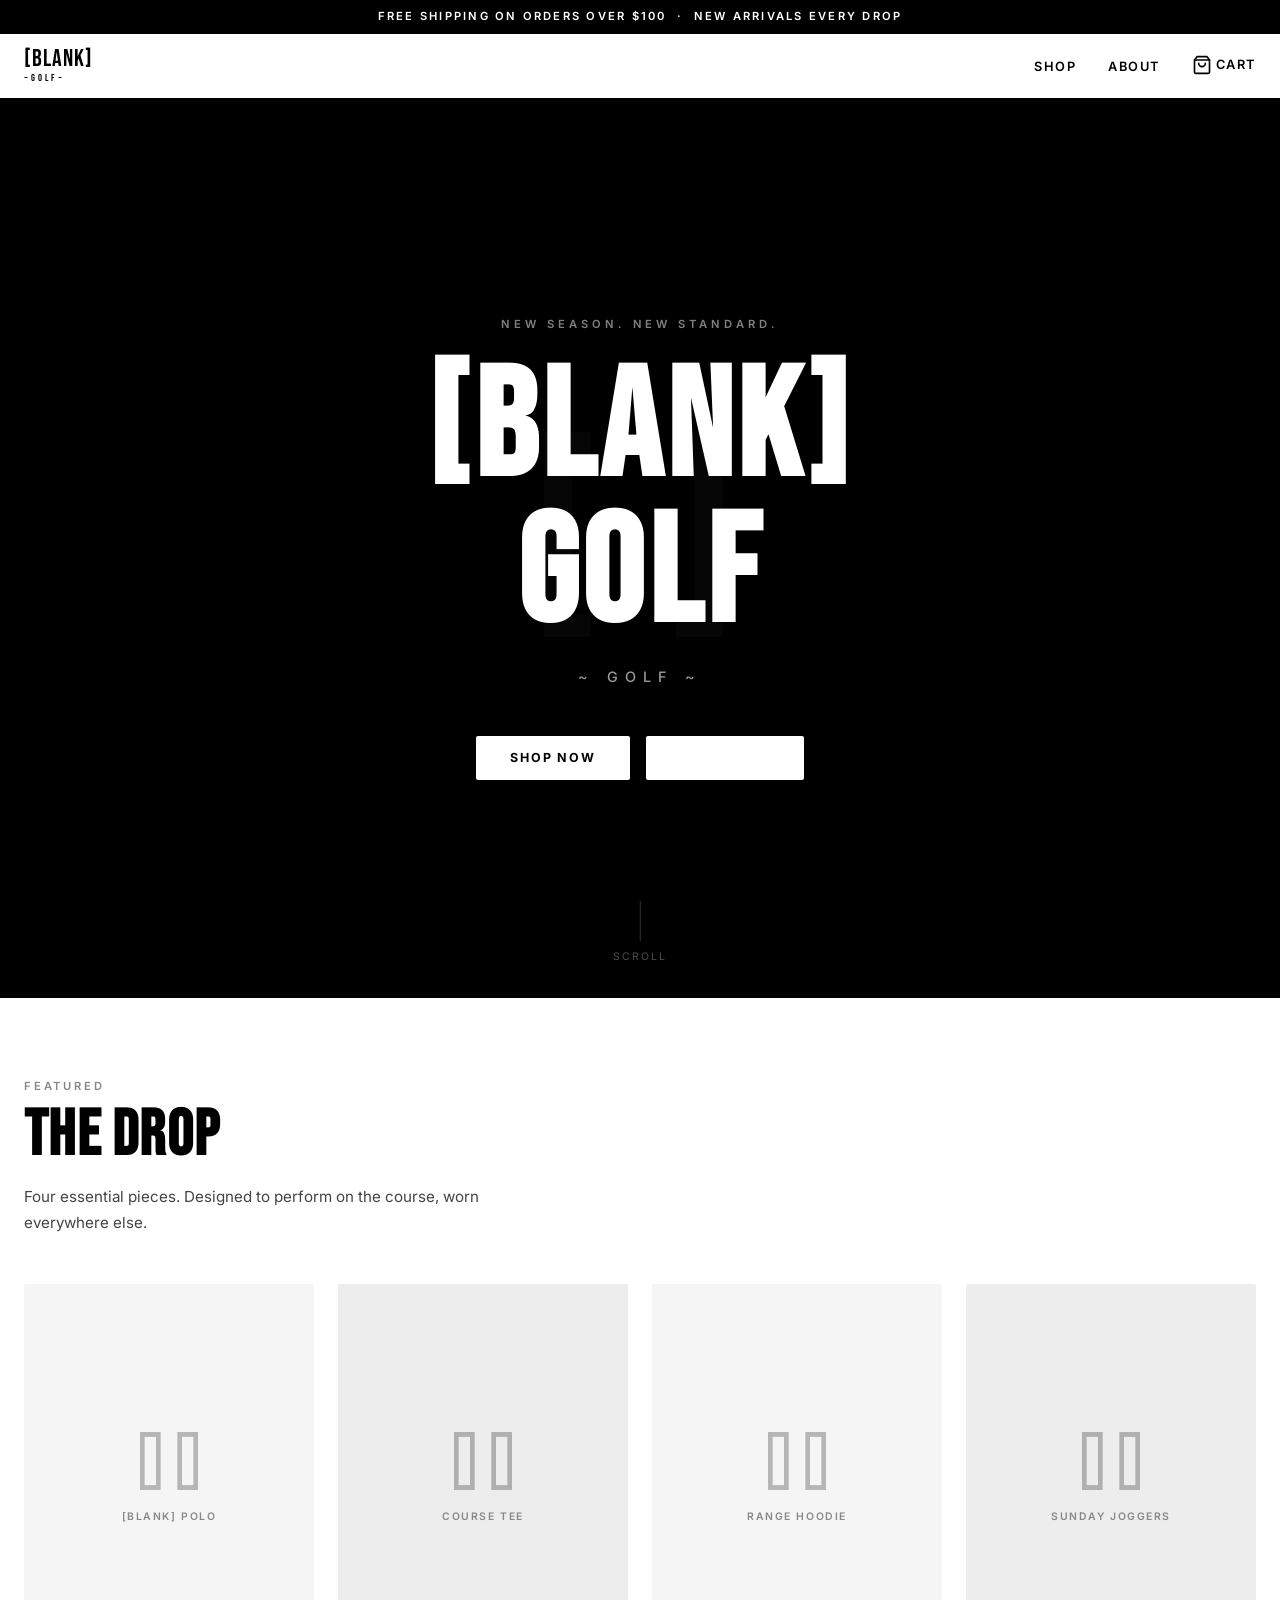
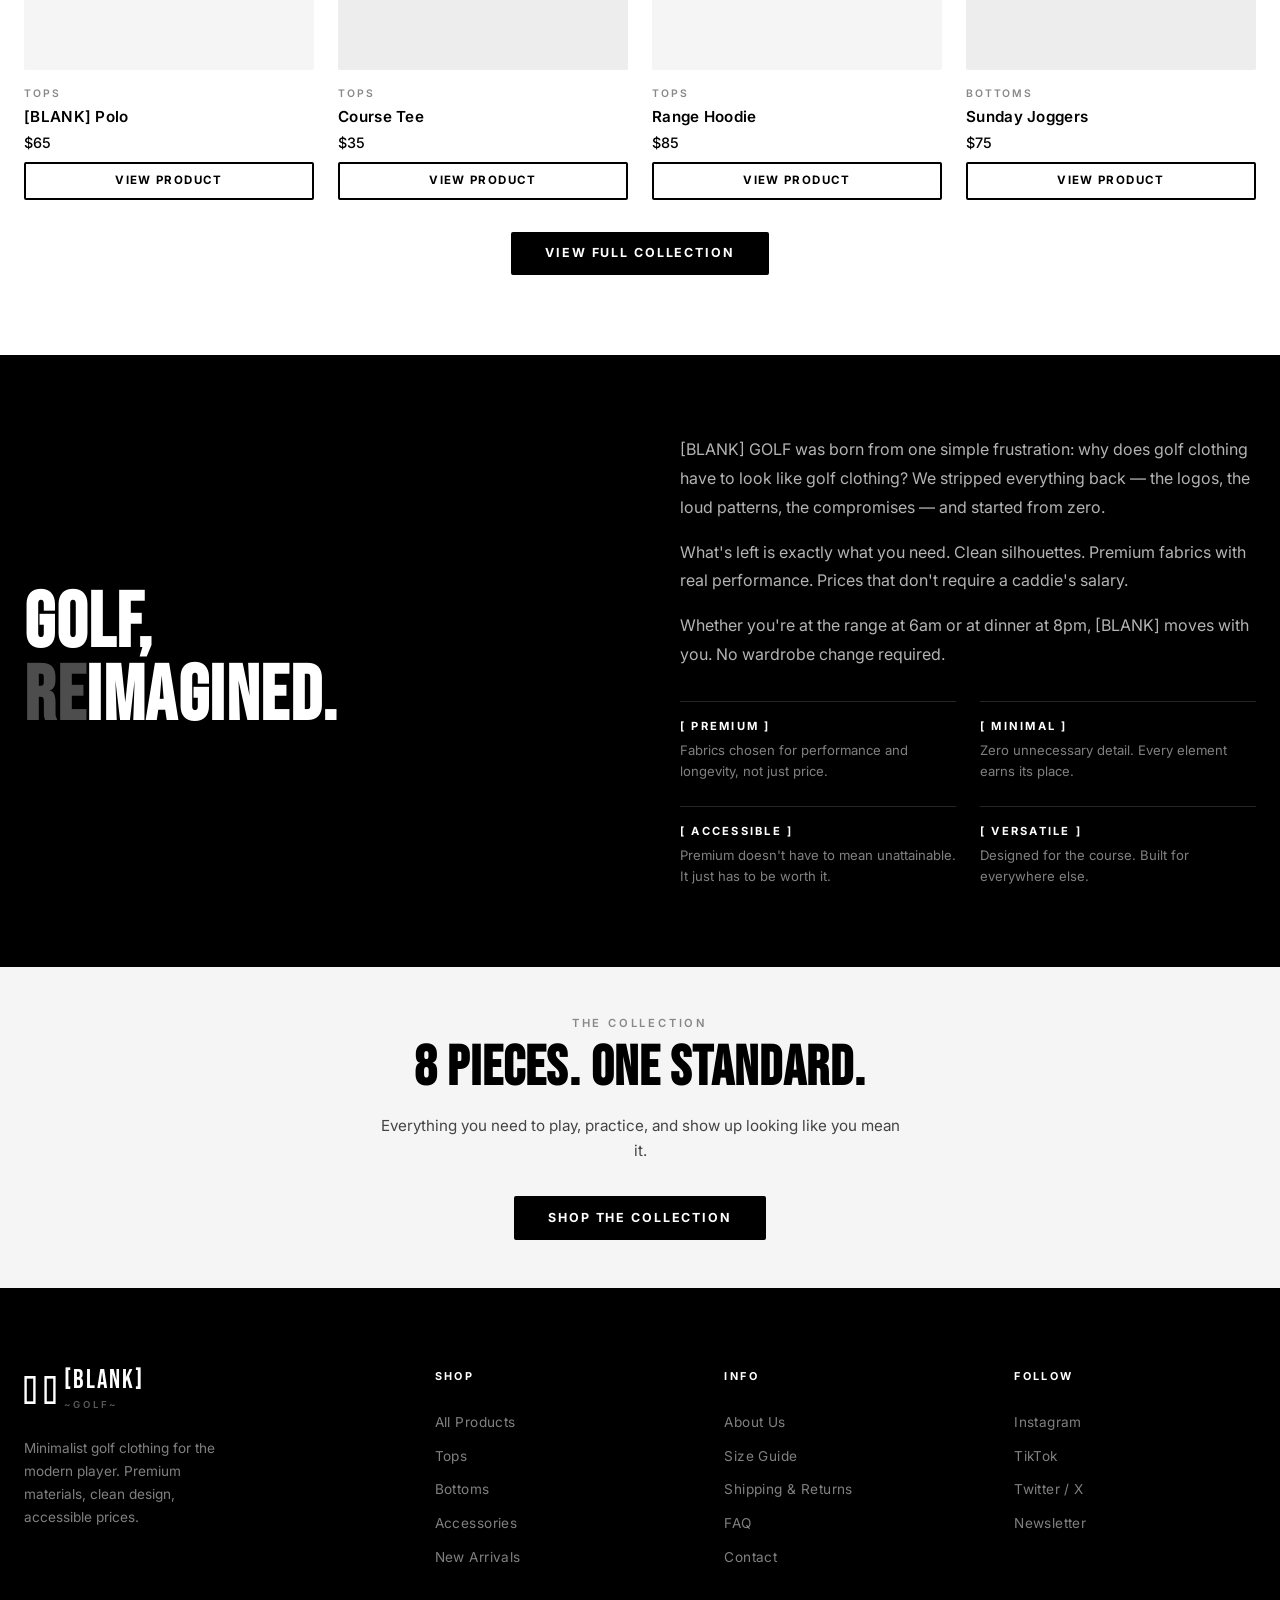
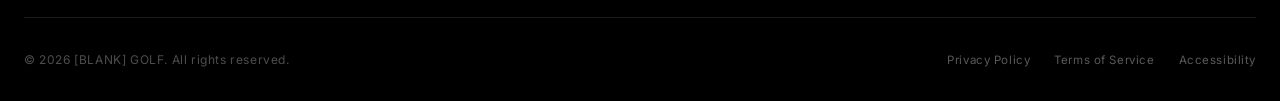
==== commit cb3ca056: "Fix nav logo to match [BLANK] GOLF brand accurately Remove stray SVG bracket icon, use text-only loc" ====
--- a/index.html
+++ b/index.html
@@ -26,17 +26,9 @@
       <div class="nav__inner">
         <!-- Logo -->
         <a href="index.html" class="nav__logo" aria-label="[BLANK] GOLF — Home">
-          <svg class="nav__logo-svg" viewBox="0 0 40 40" fill="none" xmlns="http://www.w3.org/2000/svg" aria-hidden="true">
-            <rect x="2" y="4" width="11" height="32" fill="none" stroke="#000" stroke-width="3.5" stroke-linejoin="round"/>
-            <line x1="2" y1="4" x2="13" y2="4" stroke="#000" stroke-width="3.5"/>
-            <line x1="2" y1="36" x2="13" y2="36" stroke="#000" stroke-width="3.5"/>
-            <rect x="27" y="4" width="11" height="32" fill="none" stroke="#000" stroke-width="3.5" stroke-linejoin="round"/>
-            <line x1="27" y1="4" x2="38" y2="4" stroke="#000" stroke-width="3.5"/>
-            <line x1="27" y1="36" x2="38" y2="36" stroke="#000" stroke-width="3.5"/>
-          </svg>
-          <div>
+          <div class="nav__logo-lockup">
             <span class="nav__logo-text">[BLANK]</span>
-            <span class="nav__logo-sub">~golf~</span>
+            <span class="nav__logo-sub">~GOLF~</span>
           </div>
         </a>
 
@@ -324,7 +316,7 @@
             </svg>
             <div>
               <span class="footer__brand-name">[BLANK]</span>
-              <span class="footer__brand-sub">~golf~</span>
+              <span class="footer__brand-sub">~GOLF~</span>
             </div>
           </div>
           <p class="footer__tagline">Minimalist golf clothing for the modern player. Premium materials, clean design, accessible prices.</p>
--- a/css/style.css
+++ b/css/style.css
@@ -169,33 +169,31 @@
 .nav__logo {
   display: flex;
   align-items: center;
-  gap: var(--spacing-sm);
   text-decoration: none;
 }
 
-.nav__logo-svg {
-  width: 36px;
-  height: 36px;
-  flex-shrink: 0;
+.nav__logo-lockup {
+  display: flex;
+  flex-direction: column;
+  align-items: flex-start;
+  line-height: 1;
 }
 
 .nav__logo-text {
   font-family: var(--font-heading);
-  font-size: 1.4rem;
-  letter-spacing: 0.08em;
+  font-size: 1.5rem;
+  letter-spacing: 0.04em;
   line-height: 1;
   color: var(--black);
 }
 
 .nav__logo-sub {
-  font-family: var(--font-body);
-  font-size: 0.6rem;
-  font-weight: 600;
-  letter-spacing: 0.25em;
-  text-transform: uppercase;
-  color: var(--gray-dark);
+  font-family: var(--font-heading);
+  font-size: 0.65rem;
+  letter-spacing: 0.3em;
+  color: var(--black);
   display: block;
-  margin-top: 1px;
+  margin-top: 2px;
 }
 
 .nav__links {
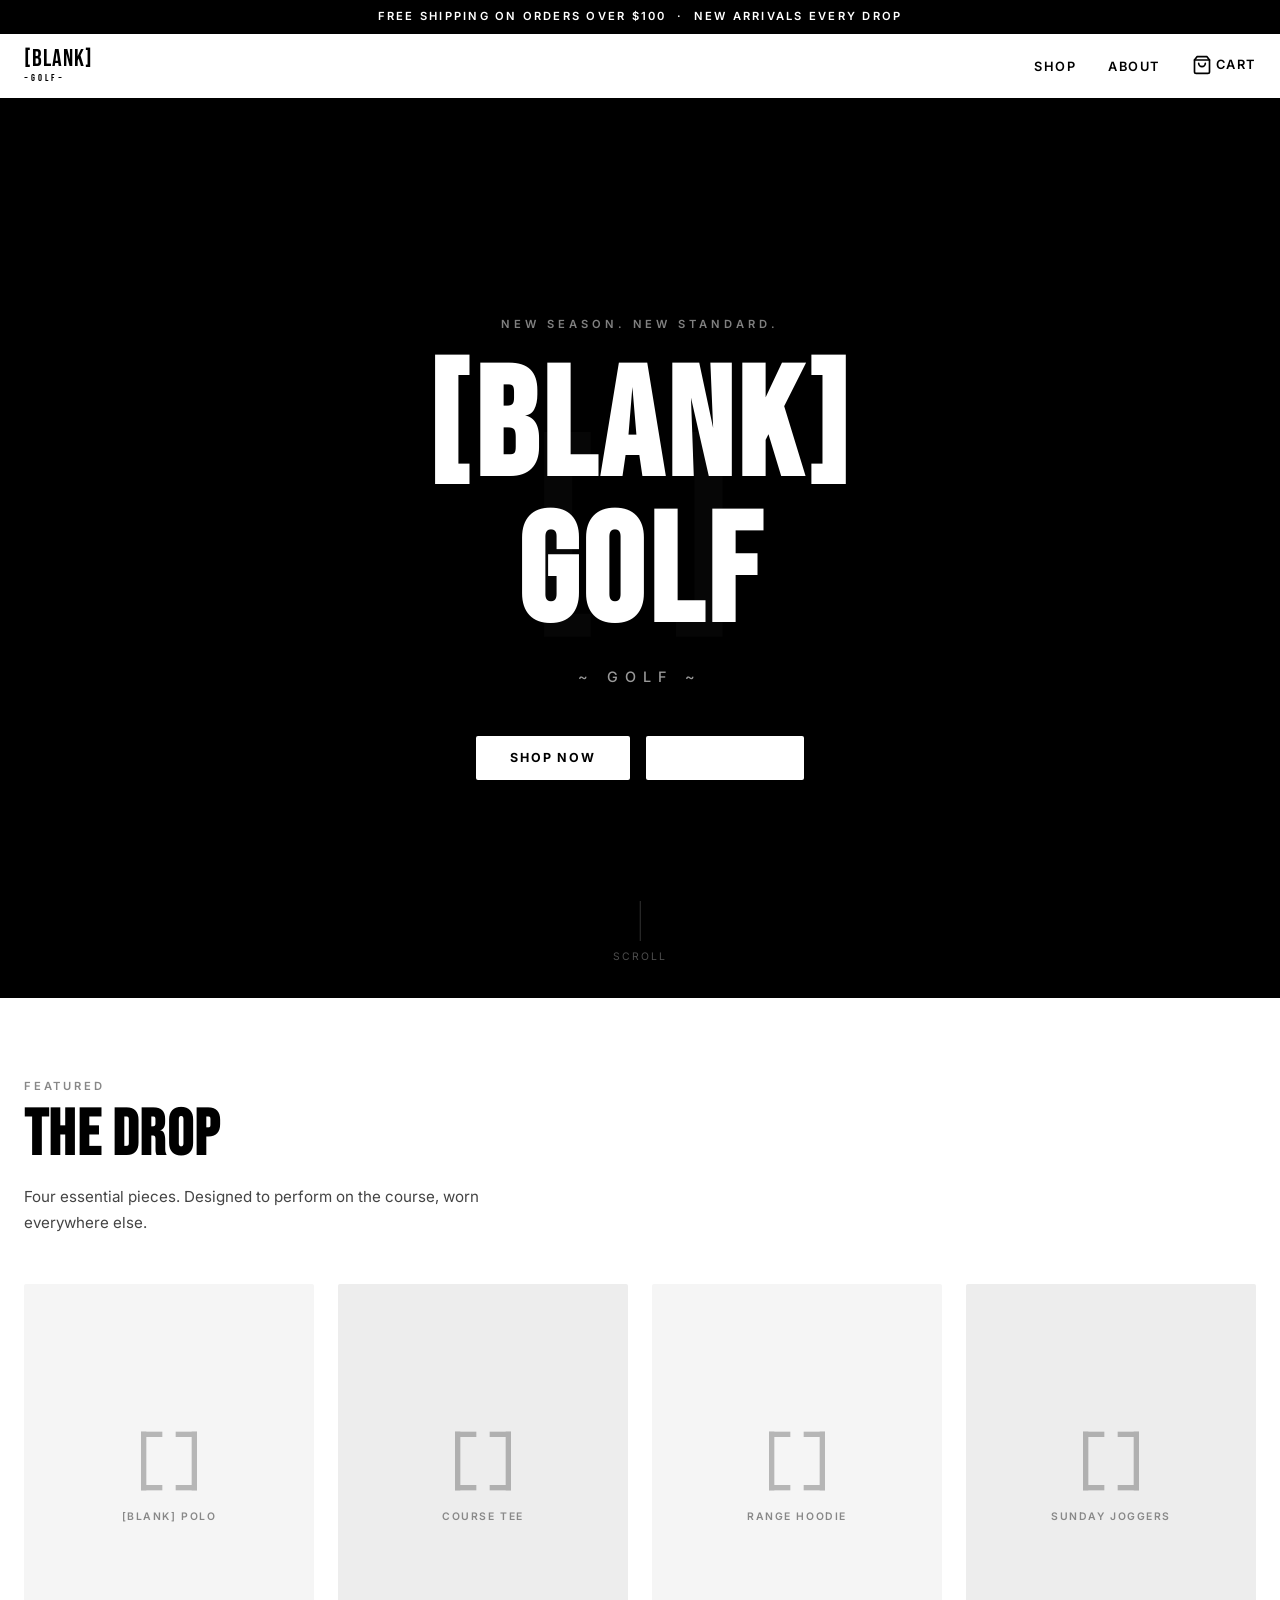
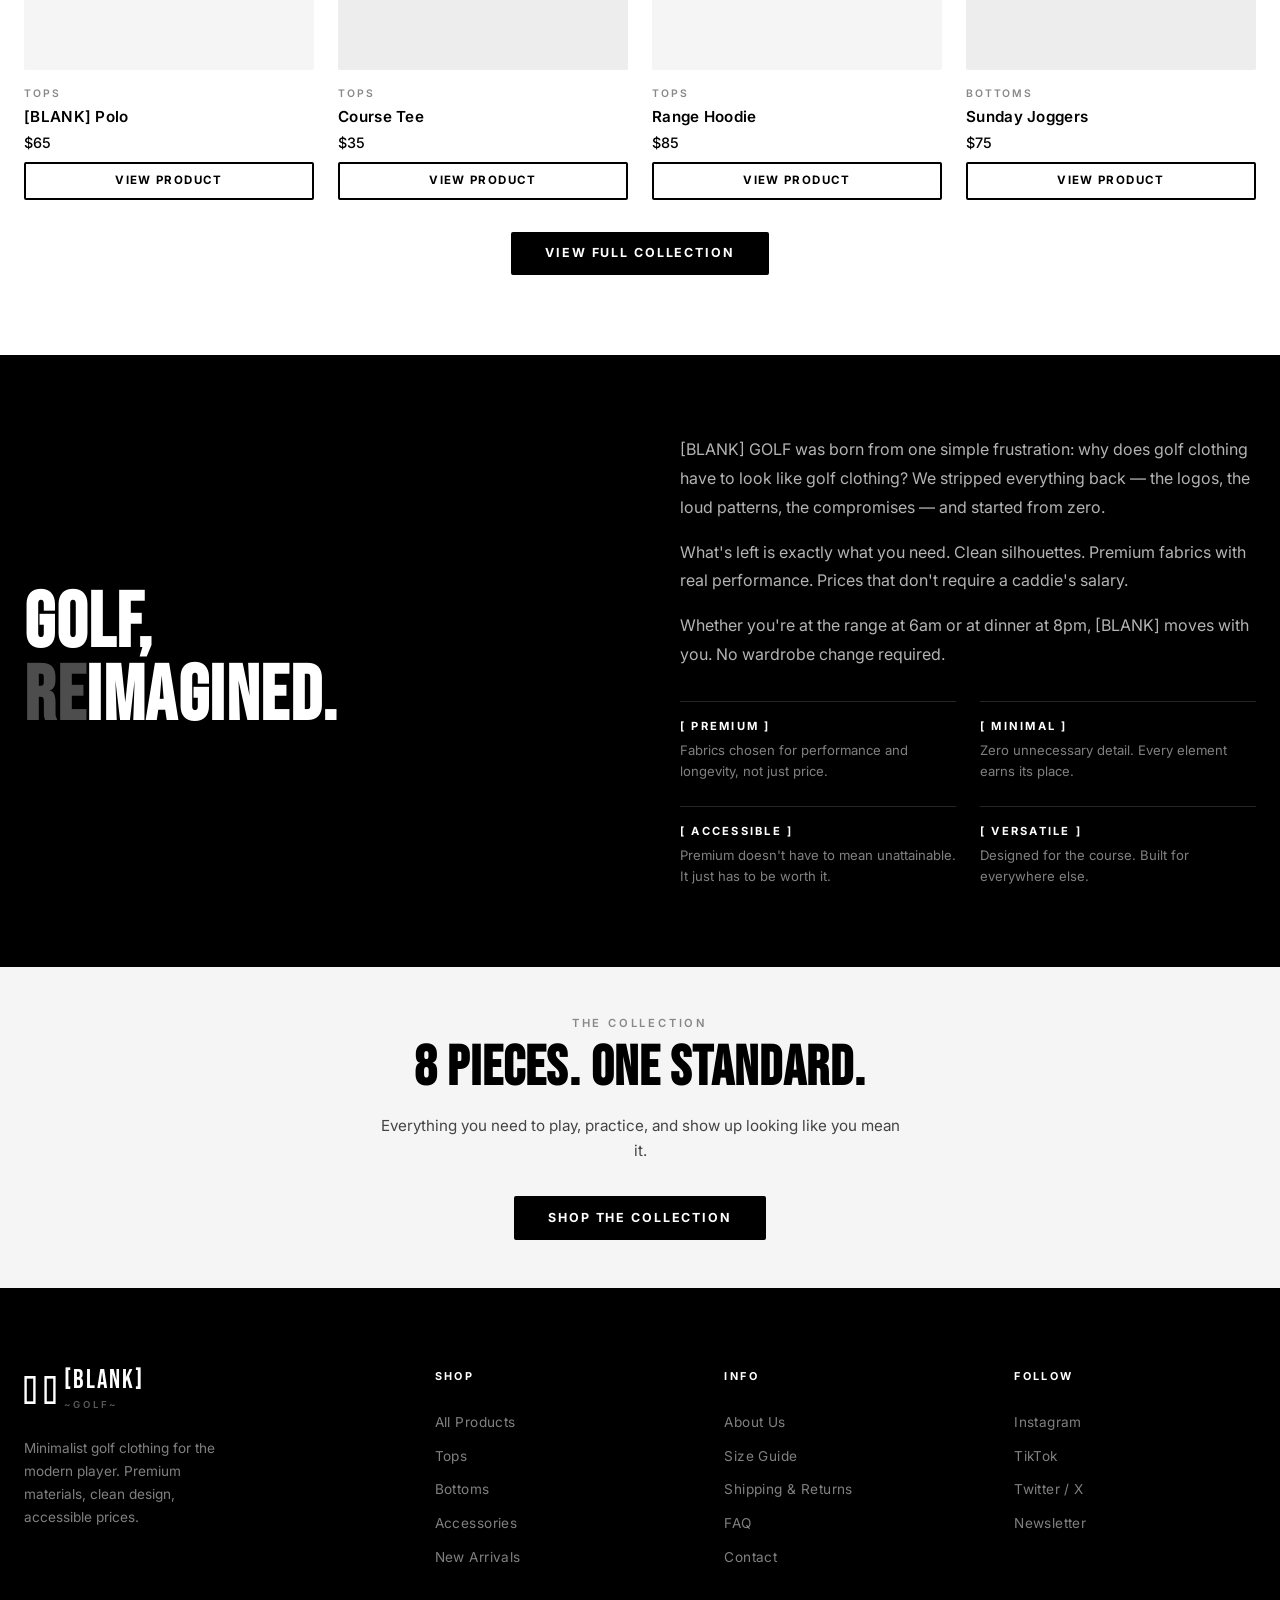
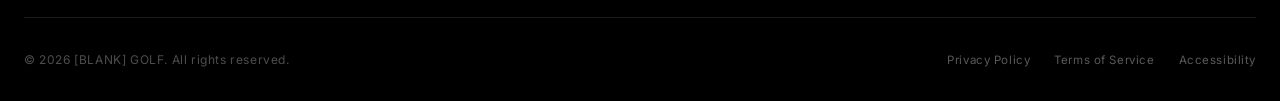
==== commit 318218ee: "Fix bracket SVG placeholders across all pages Replace incorrect rect-based SVGs (which drew full box" ====
--- a/index.html
+++ b/index.html
@@ -97,12 +97,12 @@
             <a href="product.html" class="product-card__image-wrap" aria-label="View [BLANK] Polo details">
               <div class="product-image">
                 <svg class="product-image__bracket" width="64" height="64" viewBox="0 0 48 48" fill="none" xmlns="http://www.w3.org/2000/svg" aria-hidden="true">
-                  <rect x="4" y="4" width="12" height="40" fill="none" stroke="#000" stroke-width="3.5"/>
-                  <line x1="4" y1="4" x2="16" y2="4" stroke="#000" stroke-width="3.5"/>
-                  <line x1="4" y1="44" x2="16" y2="44" stroke="#000" stroke-width="3.5"/>
-                  <rect x="32" y="4" width="12" height="40" fill="none" stroke="#000" stroke-width="3.5"/>
-                  <line x1="32" y1="4" x2="44" y2="4" stroke="#000" stroke-width="3.5"/>
-                  <line x1="32" y1="44" x2="44" y2="44" stroke="#000" stroke-width="3.5"/>
+                  <line x1="5" y1="4" x2="5" y2="44" stroke="#000" stroke-width="4" stroke-linecap="square"/>
+                  <line x1="5" y1="4" x2="17" y2="4" stroke="#000" stroke-width="4" stroke-linecap="square"/>
+                  <line x1="5" y1="44" x2="17" y2="44" stroke="#000" stroke-width="4" stroke-linecap="square"/>
+                  <line x1="43" y1="4" x2="43" y2="44" stroke="#000" stroke-width="4" stroke-linecap="square"/>
+                  <line x1="31" y1="4" x2="43" y2="4" stroke="#000" stroke-width="4" stroke-linecap="square"/>
+                  <line x1="31" y1="44" x2="43" y2="44" stroke="#000" stroke-width="4" stroke-linecap="square"/>
                 </svg>
                 <span class="product-image__name">[BLANK] Polo</span>
               </div>
@@ -131,12 +131,12 @@
             <a href="product.html" class="product-card__image-wrap" aria-label="View Course Tee details">
               <div class="product-image" style="background:#ededed;">
                 <svg class="product-image__bracket" width="64" height="64" viewBox="0 0 48 48" fill="none" xmlns="http://www.w3.org/2000/svg" aria-hidden="true">
-                  <rect x="4" y="4" width="12" height="40" fill="none" stroke="#000" stroke-width="3.5"/>
-                  <line x1="4" y1="4" x2="16" y2="4" stroke="#000" stroke-width="3.5"/>
-                  <line x1="4" y1="44" x2="16" y2="44" stroke="#000" stroke-width="3.5"/>
-                  <rect x="32" y="4" width="12" height="40" fill="none" stroke="#000" stroke-width="3.5"/>
-                  <line x1="32" y1="4" x2="44" y2="4" stroke="#000" stroke-width="3.5"/>
-                  <line x1="32" y1="44" x2="44" y2="44" stroke="#000" stroke-width="3.5"/>
+                  <line x1="5" y1="4" x2="5" y2="44" stroke="#000" stroke-width="4" stroke-linecap="square"/>
+                  <line x1="5" y1="4" x2="17" y2="4" stroke="#000" stroke-width="4" stroke-linecap="square"/>
+                  <line x1="5" y1="44" x2="17" y2="44" stroke="#000" stroke-width="4" stroke-linecap="square"/>
+                  <line x1="43" y1="4" x2="43" y2="44" stroke="#000" stroke-width="4" stroke-linecap="square"/>
+                  <line x1="31" y1="4" x2="43" y2="4" stroke="#000" stroke-width="4" stroke-linecap="square"/>
+                  <line x1="31" y1="44" x2="43" y2="44" stroke="#000" stroke-width="4" stroke-linecap="square"/>
                 </svg>
                 <span class="product-image__name">Course Tee</span>
               </div>
@@ -165,12 +165,12 @@
             <a href="shop.html" class="product-card__image-wrap" aria-label="View Range Hoodie details">
               <div class="product-image">
                 <svg class="product-image__bracket" width="64" height="64" viewBox="0 0 48 48" fill="none" xmlns="http://www.w3.org/2000/svg" aria-hidden="true">
-                  <rect x="4" y="4" width="12" height="40" fill="none" stroke="#000" stroke-width="3.5"/>
-                  <line x1="4" y1="4" x2="16" y2="4" stroke="#000" stroke-width="3.5"/>
-                  <line x1="4" y1="44" x2="16" y2="44" stroke="#000" stroke-width="3.5"/>
-                  <rect x="32" y="4" width="12" height="40" fill="none" stroke="#000" stroke-width="3.5"/>
-                  <line x1="32" y1="4" x2="44" y2="4" stroke="#000" stroke-width="3.5"/>
-                  <line x1="32" y1="44" x2="44" y2="44" stroke="#000" stroke-width="3.5"/>
+                  <line x1="5" y1="4" x2="5" y2="44" stroke="#000" stroke-width="4" stroke-linecap="square"/>
+                  <line x1="5" y1="4" x2="17" y2="4" stroke="#000" stroke-width="4" stroke-linecap="square"/>
+                  <line x1="5" y1="44" x2="17" y2="44" stroke="#000" stroke-width="4" stroke-linecap="square"/>
+                  <line x1="43" y1="4" x2="43" y2="44" stroke="#000" stroke-width="4" stroke-linecap="square"/>
+                  <line x1="31" y1="4" x2="43" y2="4" stroke="#000" stroke-width="4" stroke-linecap="square"/>
+                  <line x1="31" y1="44" x2="43" y2="44" stroke="#000" stroke-width="4" stroke-linecap="square"/>
                 </svg>
                 <span class="product-image__name">Range Hoodie</span>
               </div>
@@ -199,12 +199,12 @@
             <a href="shop.html" class="product-card__image-wrap" aria-label="View Sunday Joggers details">
               <div class="product-image" style="background:#ededed;">
                 <svg class="product-image__bracket" width="64" height="64" viewBox="0 0 48 48" fill="none" xmlns="http://www.w3.org/2000/svg" aria-hidden="true">
-                  <rect x="4" y="4" width="12" height="40" fill="none" stroke="#000" stroke-width="3.5"/>
-                  <line x1="4" y1="4" x2="16" y2="4" stroke="#000" stroke-width="3.5"/>
-                  <line x1="4" y1="44" x2="16" y2="44" stroke="#000" stroke-width="3.5"/>
-                  <rect x="32" y="4" width="12" height="40" fill="none" stroke="#000" stroke-width="3.5"/>
-                  <line x1="32" y1="4" x2="44" y2="4" stroke="#000" stroke-width="3.5"/>
-                  <line x1="32" y1="44" x2="44" y2="44" stroke="#000" stroke-width="3.5"/>
+                  <line x1="5" y1="4" x2="5" y2="44" stroke="#000" stroke-width="4" stroke-linecap="square"/>
+                  <line x1="5" y1="4" x2="17" y2="4" stroke="#000" stroke-width="4" stroke-linecap="square"/>
+                  <line x1="5" y1="44" x2="17" y2="44" stroke="#000" stroke-width="4" stroke-linecap="square"/>
+                  <line x1="43" y1="4" x2="43" y2="44" stroke="#000" stroke-width="4" stroke-linecap="square"/>
+                  <line x1="31" y1="4" x2="43" y2="4" stroke="#000" stroke-width="4" stroke-linecap="square"/>
+                  <line x1="31" y1="44" x2="43" y2="44" stroke="#000" stroke-width="4" stroke-linecap="square"/>
                 </svg>
                 <span class="product-image__name">Sunday Joggers</span>
               </div>
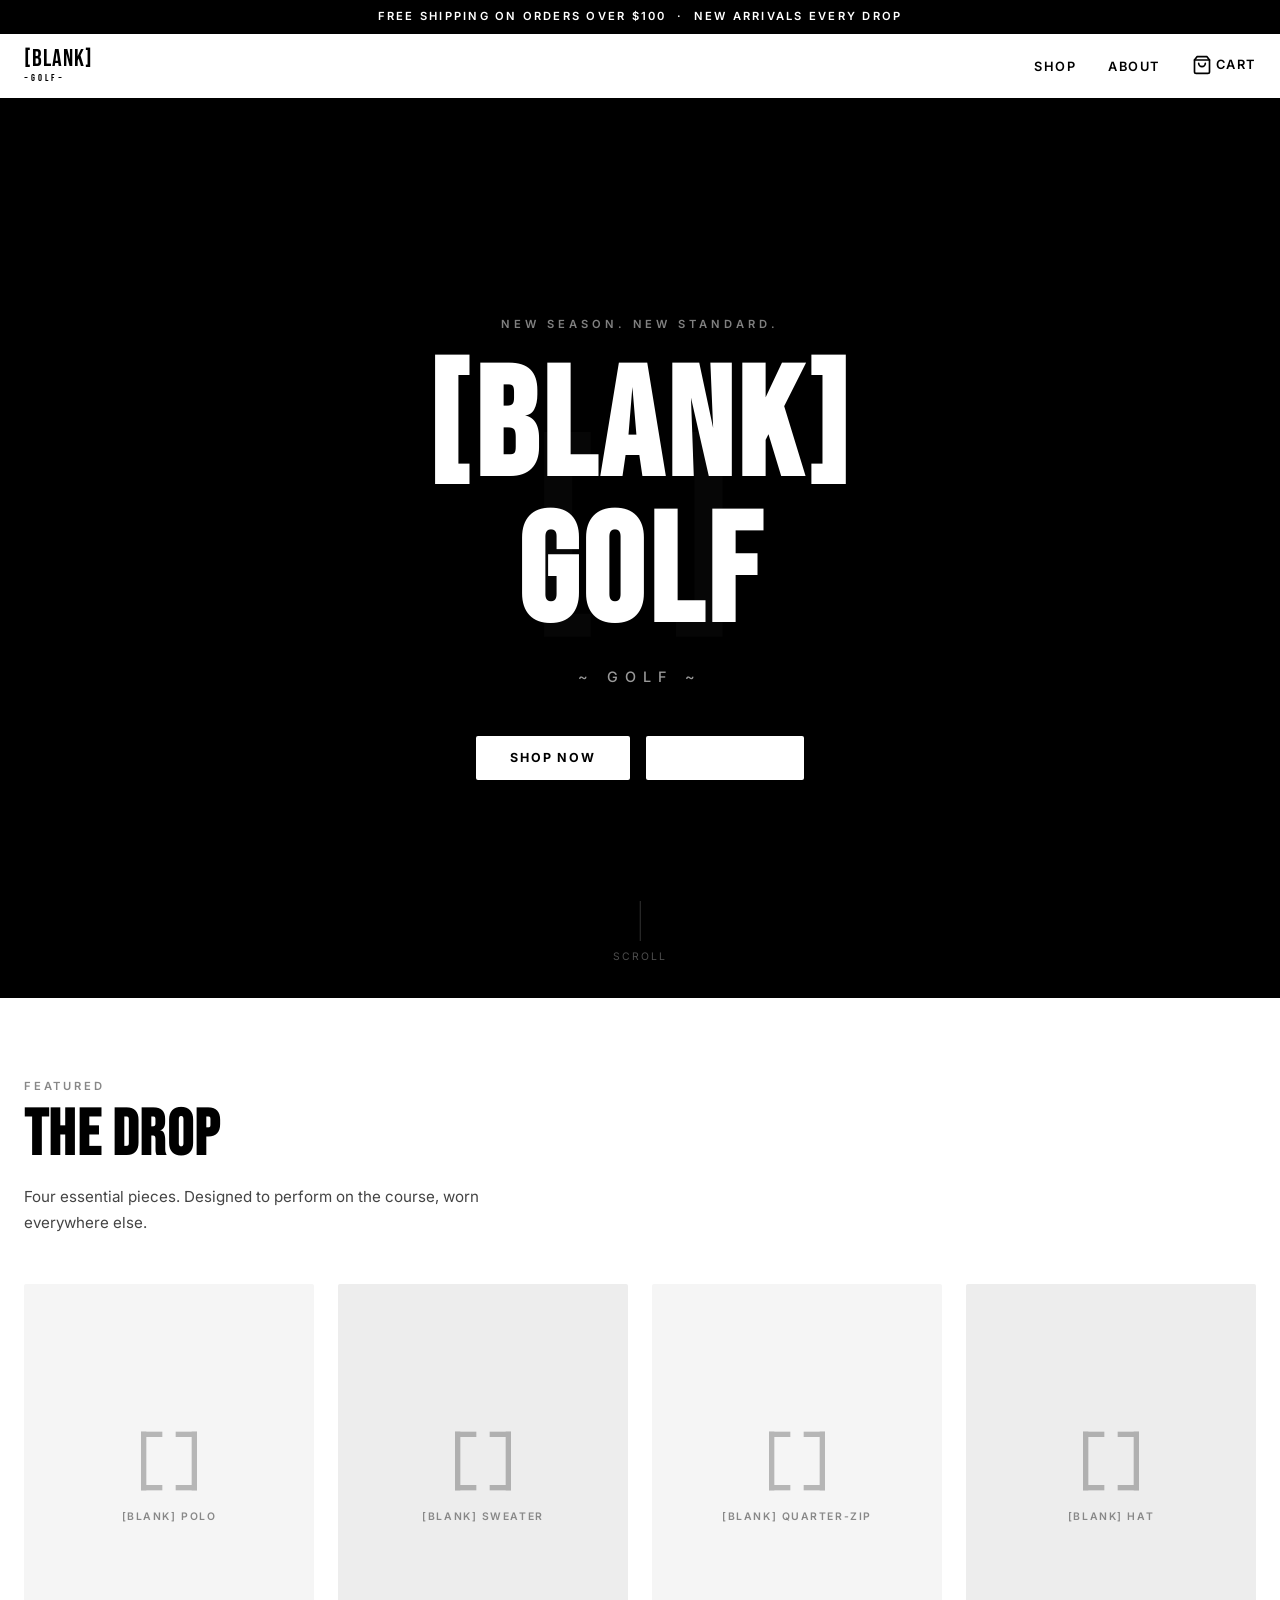
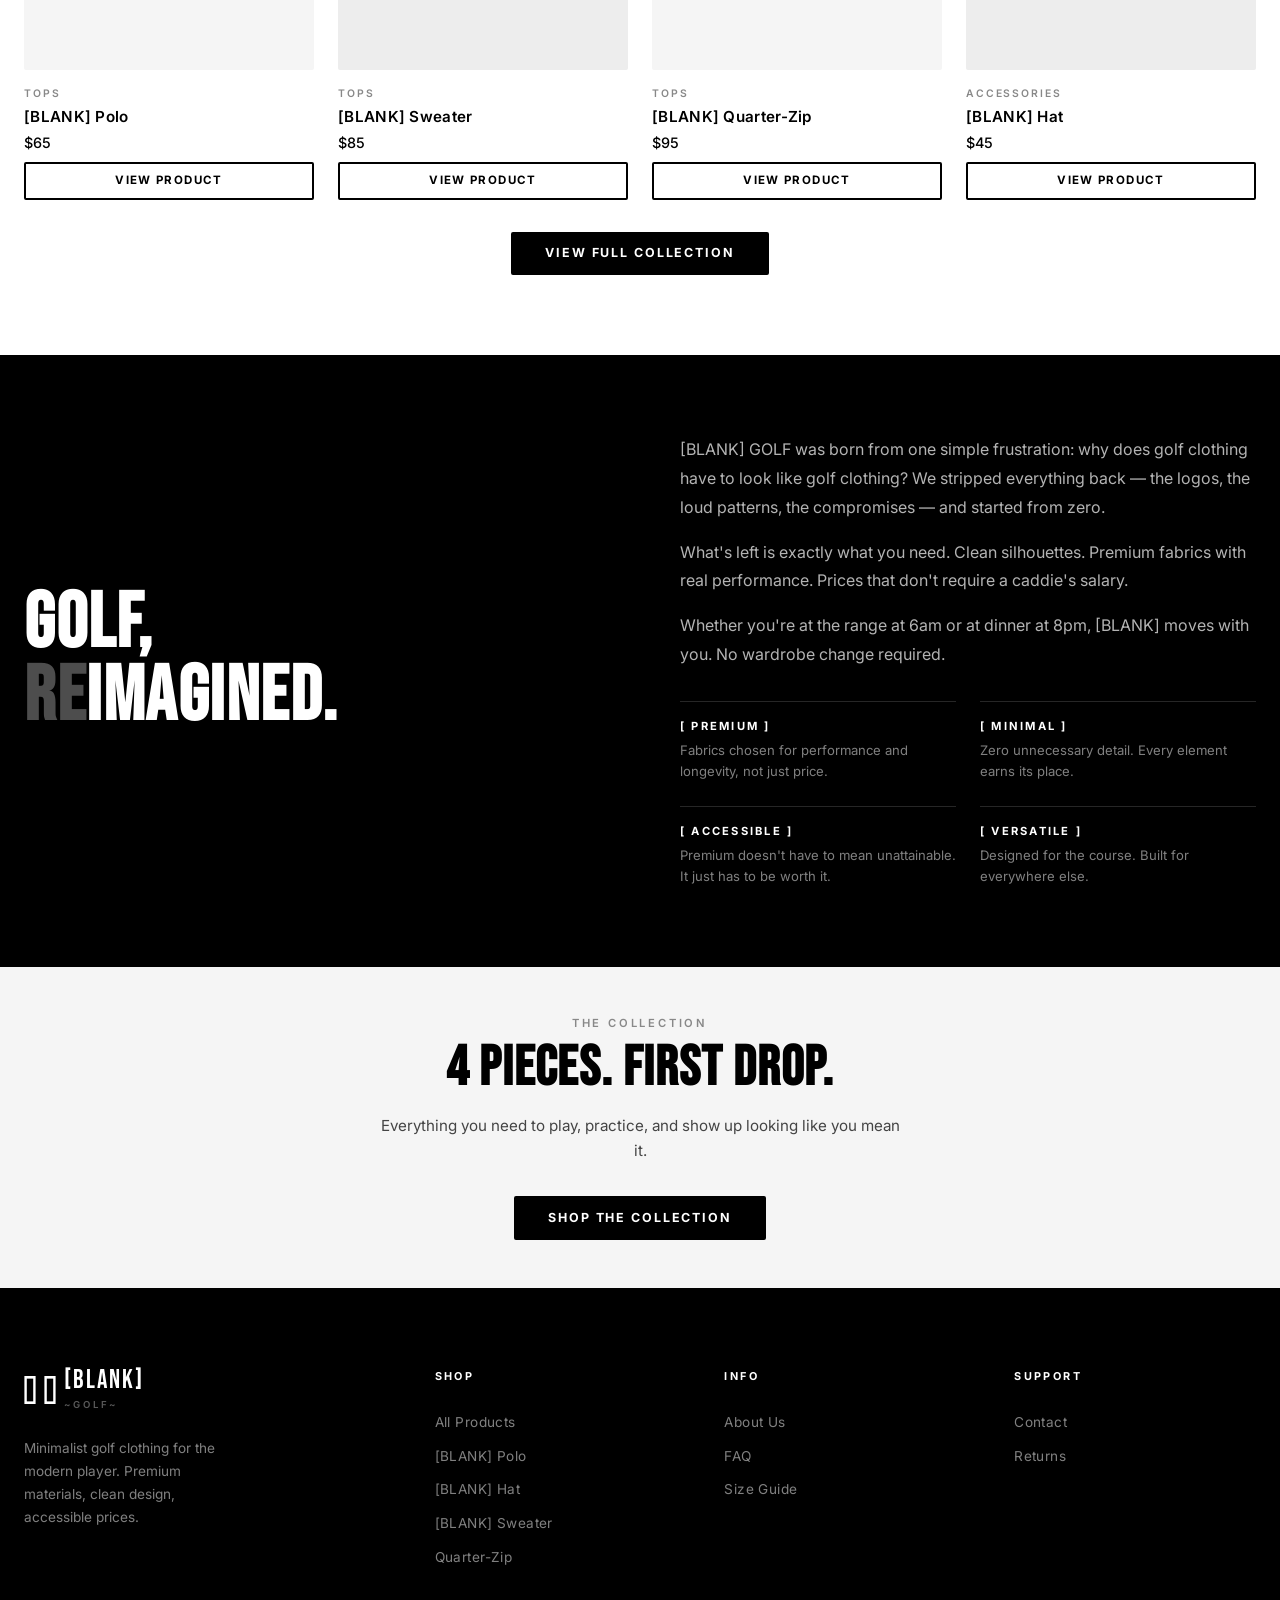
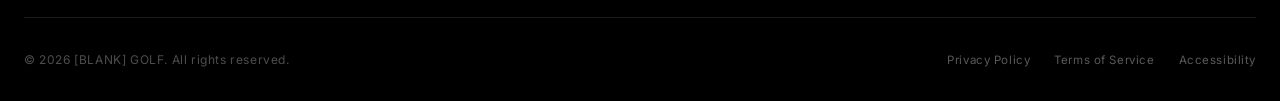
==== commit 847f2cf5: "Update shop to First Drop products (4 items) and fix homepage grid Reduce shop to Polo, Sweater, Qua" ====
--- a/index.html
+++ b/index.html
@@ -35,7 +35,7 @@
         <!-- Links -->
         <ul class="nav__links" role="list">
           <li><a href="shop.html" class="nav__link">Shop</a></li>
-          <li><a href="index.html#about" class="nav__link">About</a></li>
+          <li><a href="about.html" class="nav__link">About</a></li>
           <li>
             <a href="cart.html" class="nav__link nav__cart" aria-label="Shopping cart">
               <svg class="nav__cart-icon" viewBox="0 0 24 24" fill="none" stroke="currentColor" stroke-width="2" stroke-linecap="round" stroke-linejoin="round" aria-hidden="true">
@@ -126,9 +126,9 @@
             </div>
           </article>
 
-          <!-- Product 2: Course Tee -->
+          <!-- Product 2: [BLANK] Sweater -->
           <article class="product-card fade-in" role="listitem" style="transition-delay:0.1s">
-            <a href="product.html" class="product-card__image-wrap" aria-label="View Course Tee details">
+            <a href="product.html" class="product-card__image-wrap" aria-label="View [BLANK] Sweater details">
               <div class="product-image" style="background:#ededed;">
                 <svg class="product-image__bracket" width="64" height="64" viewBox="0 0 48 48" fill="none" xmlns="http://www.w3.org/2000/svg" aria-hidden="true">
                   <line x1="5" y1="4" x2="5" y2="44" stroke="#000" stroke-width="4" stroke-linecap="square"/>
@@ -138,31 +138,31 @@
                   <line x1="31" y1="4" x2="43" y2="4" stroke="#000" stroke-width="4" stroke-linecap="square"/>
                   <line x1="31" y1="44" x2="43" y2="44" stroke="#000" stroke-width="4" stroke-linecap="square"/>
                 </svg>
-                <span class="product-image__name">Course Tee</span>
+                <span class="product-image__name">[BLANK] Sweater</span>
               </div>
               <div class="product-card__overlay">
                 <button class="product-card__quick-add"
                   data-add-to-cart
-                  data-product-id="course-tee"
-                  data-product-name="Course Tee"
-                  data-product-price="35"
+                  data-product-id="blank-sweater"
+                  data-product-name="[BLANK] Sweater"
+                  data-product-price="85"
                   data-product-category="tops"
-                  aria-label="Quick add Course Tee to cart">
+                  aria-label="Quick add [BLANK] Sweater to cart">
                   Quick Add
                 </button>
               </div>
             </a>
             <div class="product-card__info">
               <p class="product-card__category">Tops</p>
-              <h3 class="product-card__name"><a href="shop.html">Course Tee</a></h3>
-              <p class="product-card__price">$35</p>
-              <a href="shop.html" class="btn btn--outline product-card__btn">View Product</a>
+              <h3 class="product-card__name"><a href="product.html">[BLANK] Sweater</a></h3>
+              <p class="product-card__price">$85</p>
+              <a href="product.html" class="btn btn--outline product-card__btn">View Product</a>
             </div>
           </article>
 
-          <!-- Product 3: Range Hoodie -->
+          <!-- Product 3: [BLANK] Quarter-Zip -->
           <article class="product-card fade-in" role="listitem" style="transition-delay:0.2s">
-            <a href="shop.html" class="product-card__image-wrap" aria-label="View Range Hoodie details">
+            <a href="product.html" class="product-card__image-wrap" aria-label="View [BLANK] Quarter-Zip details">
               <div class="product-image">
                 <svg class="product-image__bracket" width="64" height="64" viewBox="0 0 48 48" fill="none" xmlns="http://www.w3.org/2000/svg" aria-hidden="true">
                   <line x1="5" y1="4" x2="5" y2="44" stroke="#000" stroke-width="4" stroke-linecap="square"/>
@@ -172,31 +172,31 @@
                   <line x1="31" y1="4" x2="43" y2="4" stroke="#000" stroke-width="4" stroke-linecap="square"/>
                   <line x1="31" y1="44" x2="43" y2="44" stroke="#000" stroke-width="4" stroke-linecap="square"/>
                 </svg>
-                <span class="product-image__name">Range Hoodie</span>
+                <span class="product-image__name">[BLANK] Quarter-Zip</span>
               </div>
               <div class="product-card__overlay">
                 <button class="product-card__quick-add"
                   data-add-to-cart
-                  data-product-id="range-hoodie"
-                  data-product-name="Range Hoodie"
-                  data-product-price="85"
+                  data-product-id="blank-quarter-zip"
+                  data-product-name="[BLANK] Quarter-Zip"
+                  data-product-price="95"
                   data-product-category="tops"
-                  aria-label="Quick add Range Hoodie to cart">
+                  aria-label="Quick add [BLANK] Quarter-Zip to cart">
                   Quick Add
                 </button>
               </div>
             </a>
             <div class="product-card__info">
               <p class="product-card__category">Tops</p>
-              <h3 class="product-card__name"><a href="shop.html">Range Hoodie</a></h3>
-              <p class="product-card__price">$85</p>
-              <a href="shop.html" class="btn btn--outline product-card__btn">View Product</a>
+              <h3 class="product-card__name"><a href="product.html">[BLANK] Quarter-Zip</a></h3>
+              <p class="product-card__price">$95</p>
+              <a href="product.html" class="btn btn--outline product-card__btn">View Product</a>
             </div>
           </article>
 
-          <!-- Product 4: Sunday Joggers -->
+          <!-- Product 4: [BLANK] Hat -->
           <article class="product-card fade-in" role="listitem" style="transition-delay:0.3s">
-            <a href="shop.html" class="product-card__image-wrap" aria-label="View Sunday Joggers details">
+            <a href="product.html" class="product-card__image-wrap" aria-label="View [BLANK] Hat details">
               <div class="product-image" style="background:#ededed;">
                 <svg class="product-image__bracket" width="64" height="64" viewBox="0 0 48 48" fill="none" xmlns="http://www.w3.org/2000/svg" aria-hidden="true">
                   <line x1="5" y1="4" x2="5" y2="44" stroke="#000" stroke-width="4" stroke-linecap="square"/>
@@ -206,25 +206,25 @@
                   <line x1="31" y1="4" x2="43" y2="4" stroke="#000" stroke-width="4" stroke-linecap="square"/>
                   <line x1="31" y1="44" x2="43" y2="44" stroke="#000" stroke-width="4" stroke-linecap="square"/>
                 </svg>
-                <span class="product-image__name">Sunday Joggers</span>
+                <span class="product-image__name">[BLANK] Hat</span>
               </div>
               <div class="product-card__overlay">
                 <button class="product-card__quick-add"
                   data-add-to-cart
-                  data-product-id="sunday-joggers"
-                  data-product-name="Sunday Joggers"
-                  data-product-price="75"
-                  data-product-category="bottoms"
-                  aria-label="Quick add Sunday Joggers to cart">
+                  data-product-id="blank-hat"
+                  data-product-name="[BLANK] Hat"
+                  data-product-price="45"
+                  data-product-category="accessories"
+                  aria-label="Quick add [BLANK] Hat to cart">
                   Quick Add
                 </button>
               </div>
             </a>
             <div class="product-card__info">
-              <p class="product-card__category">Bottoms</p>
-              <h3 class="product-card__name"><a href="shop.html">Sunday Joggers</a></h3>
-              <p class="product-card__price">$75</p>
-              <a href="shop.html" class="btn btn--outline product-card__btn">View Product</a>
+              <p class="product-card__category">Accessories</p>
+              <h3 class="product-card__name"><a href="product.html">[BLANK] Hat</a></h3>
+              <p class="product-card__price">$45</p>
+              <a href="product.html" class="btn btn--outline product-card__btn">View Product</a>
             </div>
           </article>
 
@@ -290,7 +290,7 @@
       <div class="container text-center">
         <div class="fade-in">
           <p class="section-label">The Collection</p>
-          <h2 class="section-title" style="font-size:clamp(2rem,5vw,3.5rem);">8 Pieces. One Standard.</h2>
+          <h2 class="section-title" style="font-size:clamp(2rem,5vw,3.5rem);">4 Pieces. First Drop.</h2>
           <p class="section-desc" style="margin:var(--spacing-md) auto var(--spacing-xl);">Everything you need to play, practice, and show up looking like you mean it.</p>
           <a href="shop.html" class="btn btn--primary">Shop the Collection</a>
         </div>
@@ -327,10 +327,10 @@
           <p class="footer__col-title">Shop</p>
           <ul class="footer__links">
             <li><a href="shop.html" class="footer__link">All Products</a></li>
-            <li><a href="shop.html" class="footer__link">Tops</a></li>
-            <li><a href="shop.html" class="footer__link">Bottoms</a></li>
-            <li><a href="shop.html" class="footer__link">Accessories</a></li>
-            <li><a href="shop.html" class="footer__link">New Arrivals</a></li>
+            <li><a href="product.html" class="footer__link">[BLANK] Polo</a></li>
+            <li><a href="product.html" class="footer__link">[BLANK] Hat</a></li>
+            <li><a href="product.html" class="footer__link">[BLANK] Sweater</a></li>
+            <li><a href="product.html" class="footer__link">Quarter-Zip</a></li>
           </ul>
         </div>
 
@@ -338,22 +338,18 @@
         <div>
           <p class="footer__col-title">Info</p>
           <ul class="footer__links">
-            <li><a href="index.html#about" class="footer__link">About Us</a></li>
-            <li><a href="#" class="footer__link">Size Guide</a></li>
-            <li><a href="#" class="footer__link">Shipping &amp; Returns</a></li>
-            <li><a href="#" class="footer__link">FAQ</a></li>
-            <li><a href="#" class="footer__link">Contact</a></li>
+            <li><a href="about.html" class="footer__link">About Us</a></li>
+            <li><a href="faq.html" class="footer__link">FAQ</a></li>
+            <li><a href="size-guide.html" class="footer__link">Size Guide</a></li>
           </ul>
         </div>
 
-        <!-- Follow Column -->
+        <!-- Support Column -->
         <div>
-          <p class="footer__col-title">Follow</p>
+          <p class="footer__col-title">Support</p>
           <ul class="footer__links">
-            <li><a href="#" class="footer__link">Instagram</a></li>
-            <li><a href="#" class="footer__link">TikTok</a></li>
-            <li><a href="#" class="footer__link">Twitter / X</a></li>
-            <li><a href="#" class="footer__link">Newsletter</a></li>
+            <li><a href="contact.html" class="footer__link">Contact</a></li>
+            <li><a href="returns.html" class="footer__link">Returns</a></li>
           </ul>
         </div>
       </div>
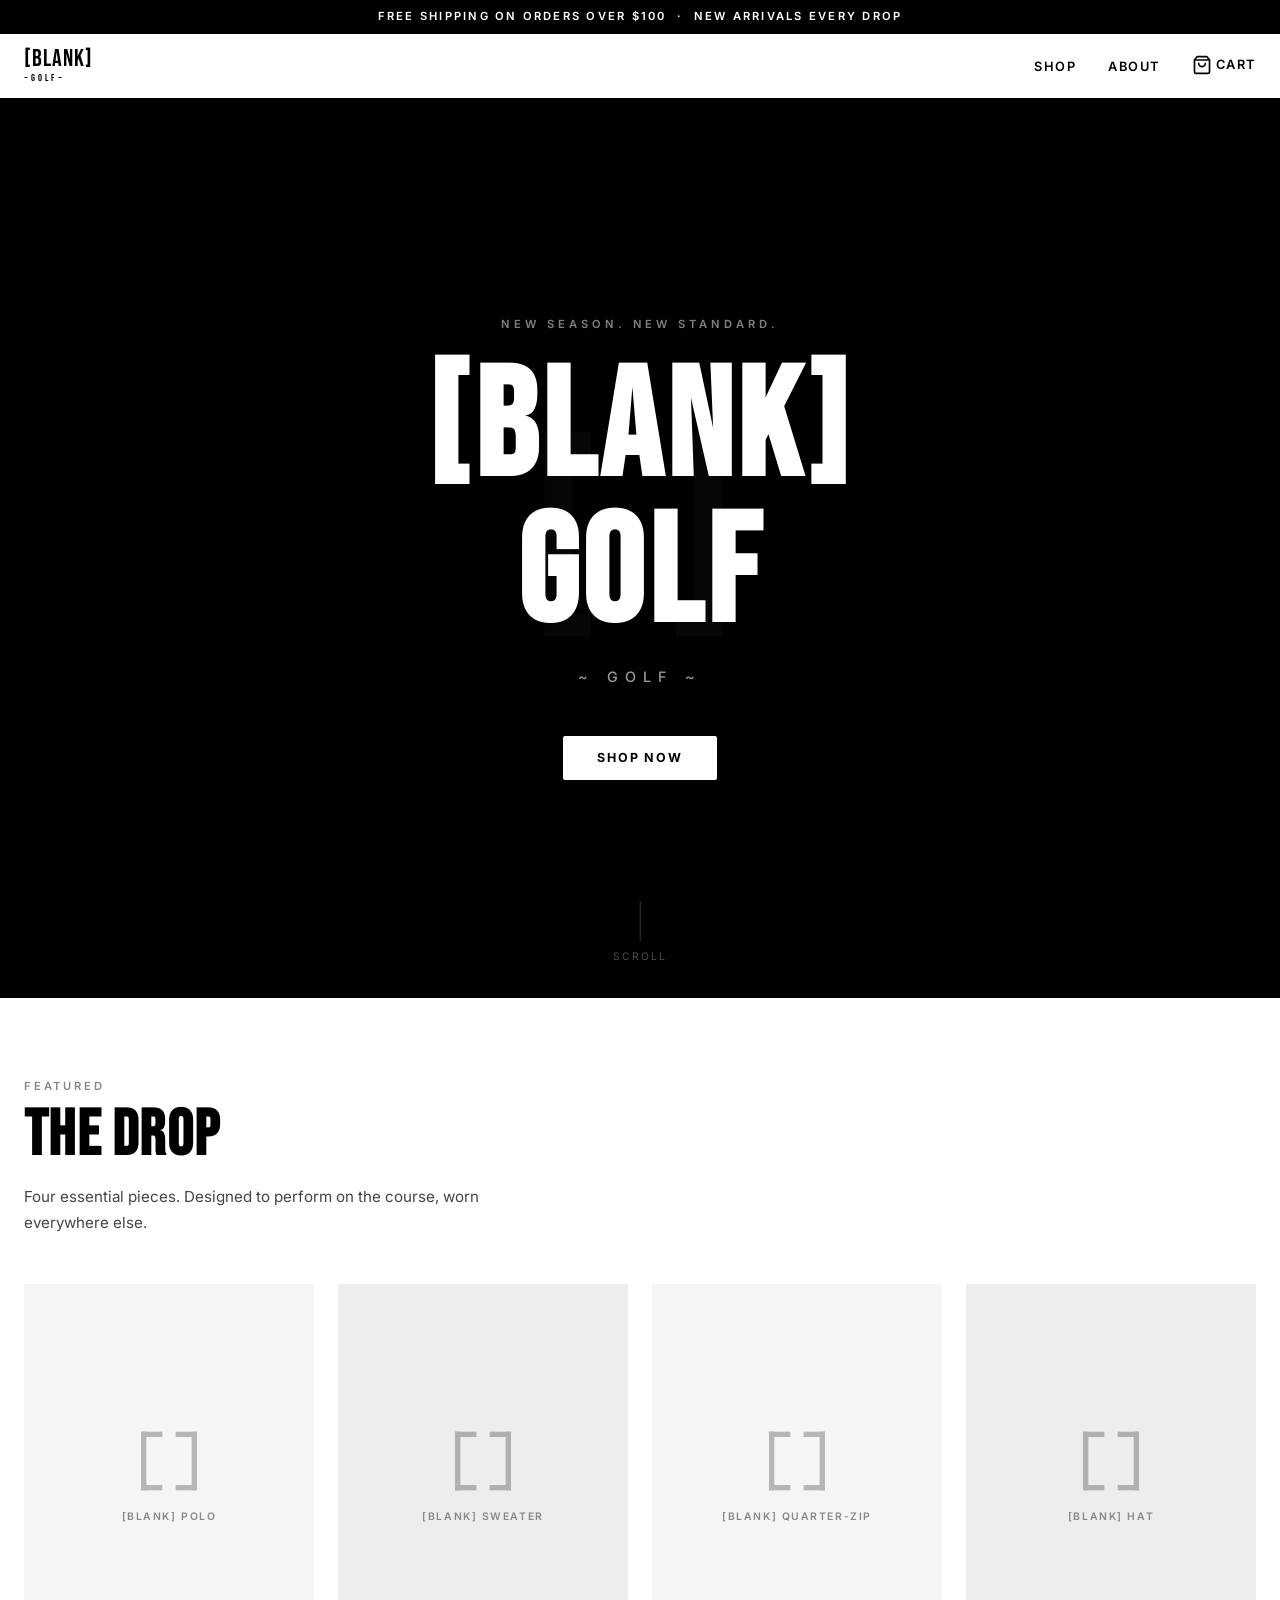
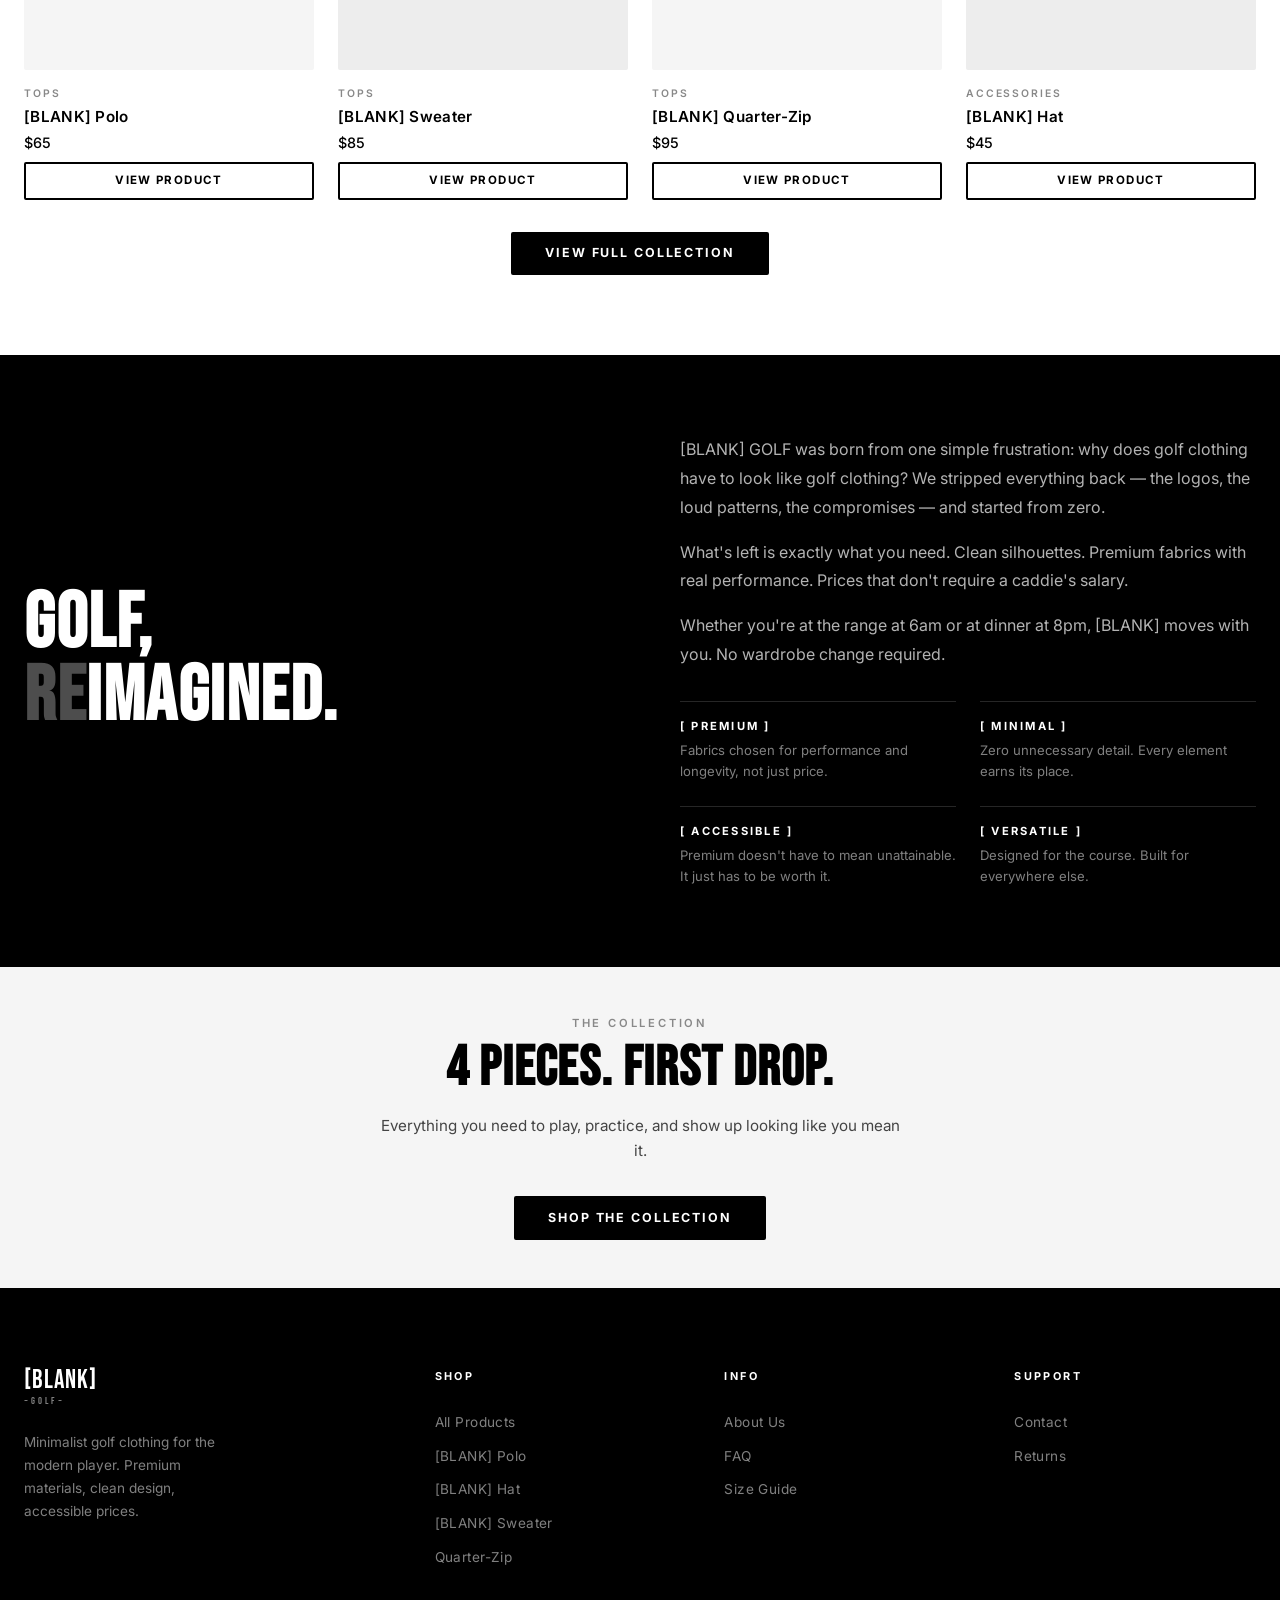
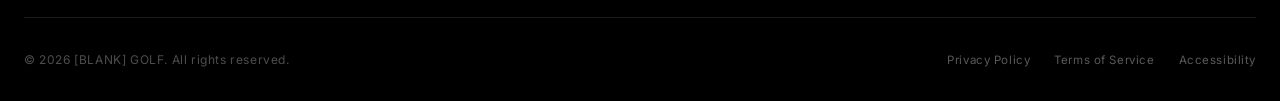
==== commit f5556378: "Add 5 new pages, fix footer logo, remove Our Story button, add SS26 section New pages: About, FAQ, R" ====
--- a/index.html
+++ b/index.html
@@ -72,7 +72,6 @@
         <p class="hero__subtitle">~&nbsp;Golf&nbsp;~</p>
         <div class="hero__cta">
           <a href="shop.html" class="btn btn--white">Shop Now</a>
-          <a href="index.html#about" class="btn btn--outline" style="border-color:rgba(255,255,255,0.3);color:#fff;">Our Story</a>
         </div>
       </div>
       <div class="hero__scroll" aria-hidden="true">
@@ -306,15 +305,7 @@
         <!-- Brand Column -->
         <div>
           <div class="footer__brand-logo">
-            <svg width="32" height="32" viewBox="0 0 40 40" fill="none" xmlns="http://www.w3.org/2000/svg" aria-hidden="true">
-              <rect x="2" y="4" width="11" height="32" fill="none" stroke="#fff" stroke-width="3"/>
-              <line x1="2" y1="4" x2="13" y2="4" stroke="#fff" stroke-width="3"/>
-              <line x1="2" y1="36" x2="13" y2="36" stroke="#fff" stroke-width="3"/>
-              <rect x="27" y="4" width="11" height="32" fill="none" stroke="#fff" stroke-width="3"/>
-              <line x1="27" y1="4" x2="38" y2="4" stroke="#fff" stroke-width="3"/>
-              <line x1="27" y1="36" x2="38" y2="36" stroke="#fff" stroke-width="3"/>
-            </svg>
-            <div>
+            <div class="footer__logo-lockup">
               <span class="footer__brand-name">[BLANK]</span>
               <span class="footer__brand-sub">~GOLF~</span>
             </div>
--- a/css/style.css
+++ b/css/style.css
@@ -1368,27 +1368,30 @@
 
 .footer__brand-logo {
   margin-bottom: var(--spacing-lg);
-  display: flex;
-  align-items: center;
-  gap: var(--spacing-sm);
+}
+
+.footer__logo-lockup {
+  display: flex;
+  flex-direction: column;
+  align-items: flex-start;
+  line-height: 1;
 }
 
 .footer__brand-name {
   font-family: var(--font-heading);
   font-size: 1.6rem;
-  letter-spacing: 0.08em;
+  letter-spacing: 0.04em;
   color: var(--white);
   line-height: 1;
 }
 
 .footer__brand-sub {
-  font-size: 0.6rem;
-  font-weight: 600;
+  font-family: var(--font-heading);
+  font-size: 0.65rem;
   letter-spacing: 0.3em;
-  text-transform: uppercase;
-  color: rgba(255,255,255,0.35);
+  color: rgba(255,255,255,0.5);
   display: block;
-  margin-top: 2px;
+  margin-top: 3px;
 }
 
 .footer__tagline {
@@ -1752,3 +1755,150 @@
     grid-template-columns: 1fr;
   }
 }
+
+/* =========================================
+   Size Table
+   ========================================= */
+.size-table {
+  width: 100%;
+  border-collapse: collapse;
+  font-size: 0.875rem;
+}
+
+.size-table th,
+.size-table td {
+  padding: 12px 16px;
+  text-align: left;
+}
+
+.size-table thead tr {
+  background: #000;
+  color: #fff;
+}
+
+.size-table thead th {
+  font-family: var(--font-body);
+  font-weight: 600;
+  letter-spacing: 0.06em;
+  text-transform: uppercase;
+  font-size: 0.75rem;
+}
+
+.size-table tbody tr:nth-child(even) {
+  background: #f9f9f9;
+}
+
+.size-table tbody tr:nth-child(odd) {
+  background: #fff;
+}
+
+/* =========================================
+   Policy Sections (returns.html)
+   ========================================= */
+.policy-section {
+  margin-bottom: 2.5rem;
+}
+
+.policy-section h2 {
+  font-family: var(--font-heading);
+  font-size: 1.1rem;
+  letter-spacing: 0.08em;
+  margin-bottom: 0.75rem;
+  text-transform: uppercase;
+}
+
+.policy-section p {
+  font-size: 0.95rem;
+  line-height: 1.75;
+  color: var(--gray-text);
+}
+
+/* =========================================
+   Contact Grid
+   ========================================= */
+.contact-grid {
+  display: grid;
+  grid-template-columns: 1fr 1fr;
+  gap: 4rem;
+  align-items: start;
+}
+
+@media (max-width: 768px) {
+  .contact-grid {
+    grid-template-columns: 1fr;
+    gap: 2.5rem;
+  }
+}
+
+/* =========================================
+   Form Elements
+   ========================================= */
+.form-group {
+  margin-bottom: 1.5rem;
+}
+
+.form-label {
+  display: block;
+  font-size: 0.75rem;
+  letter-spacing: 0.12em;
+  text-transform: uppercase;
+  margin-bottom: 0.5rem;
+  font-weight: 600;
+}
+
+.form-input,
+.form-select,
+.form-textarea {
+  width: 100%;
+  border: none;
+  border-bottom: 2px solid #000;
+  padding: 0.75rem 0;
+  font-size: 1rem;
+  font-family: var(--font-body);
+  background: transparent;
+  outline: none;
+  color: var(--black);
+  border-radius: 0;
+  appearance: none;
+  -webkit-appearance: none;
+}
+
+.form-input::placeholder,
+.form-textarea::placeholder {
+  color: var(--gray-dark);
+  font-size: 0.9rem;
+}
+
+.form-input:focus,
+.form-select:focus,
+.form-textarea:focus {
+  border-bottom-color: #000;
+}
+
+.form-select {
+  cursor: pointer;
+  background-image: url("data:image/svg+xml,%3Csvg xmlns='http://www.w3.org/2000/svg' width='12' height='8' viewBox='0 0 12 8'%3E%3Cpath d='M1 1l5 5 5-5' stroke='%23000' stroke-width='1.5' fill='none' stroke-linecap='round'/%3E%3C/svg%3E");
+  background-repeat: no-repeat;
+  background-position: right 0.25rem center;
+  padding-right: 1.5rem;
+}
+
+.form-textarea {
+  resize: vertical;
+  min-height: 120px;
+}
+
+.form-success {
+  display: none;
+  margin-top: 1.5rem;
+  padding: 1rem;
+  background: #000;
+  color: #fff;
+  text-align: center;
+  font-size: 0.9rem;
+  letter-spacing: 0.04em;
+}
+
+.form-success.show {
+  display: block;
+}
